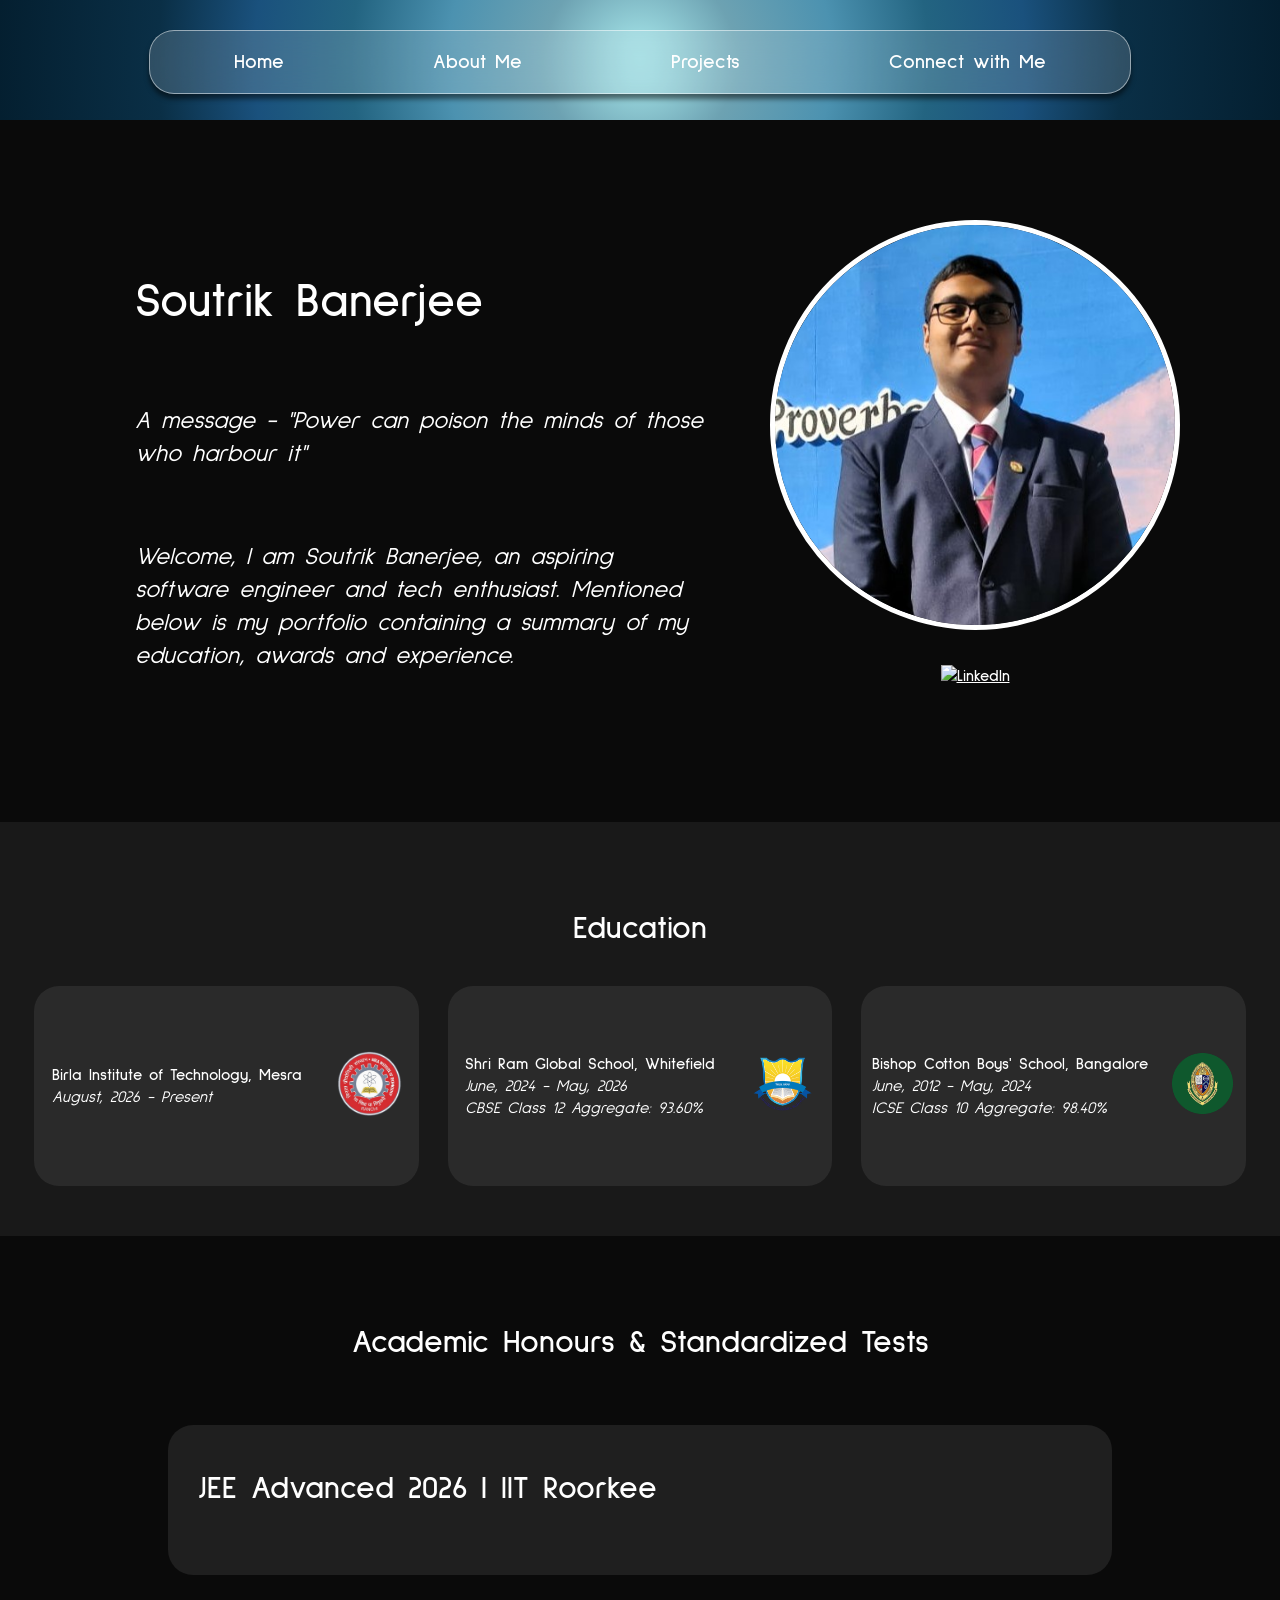
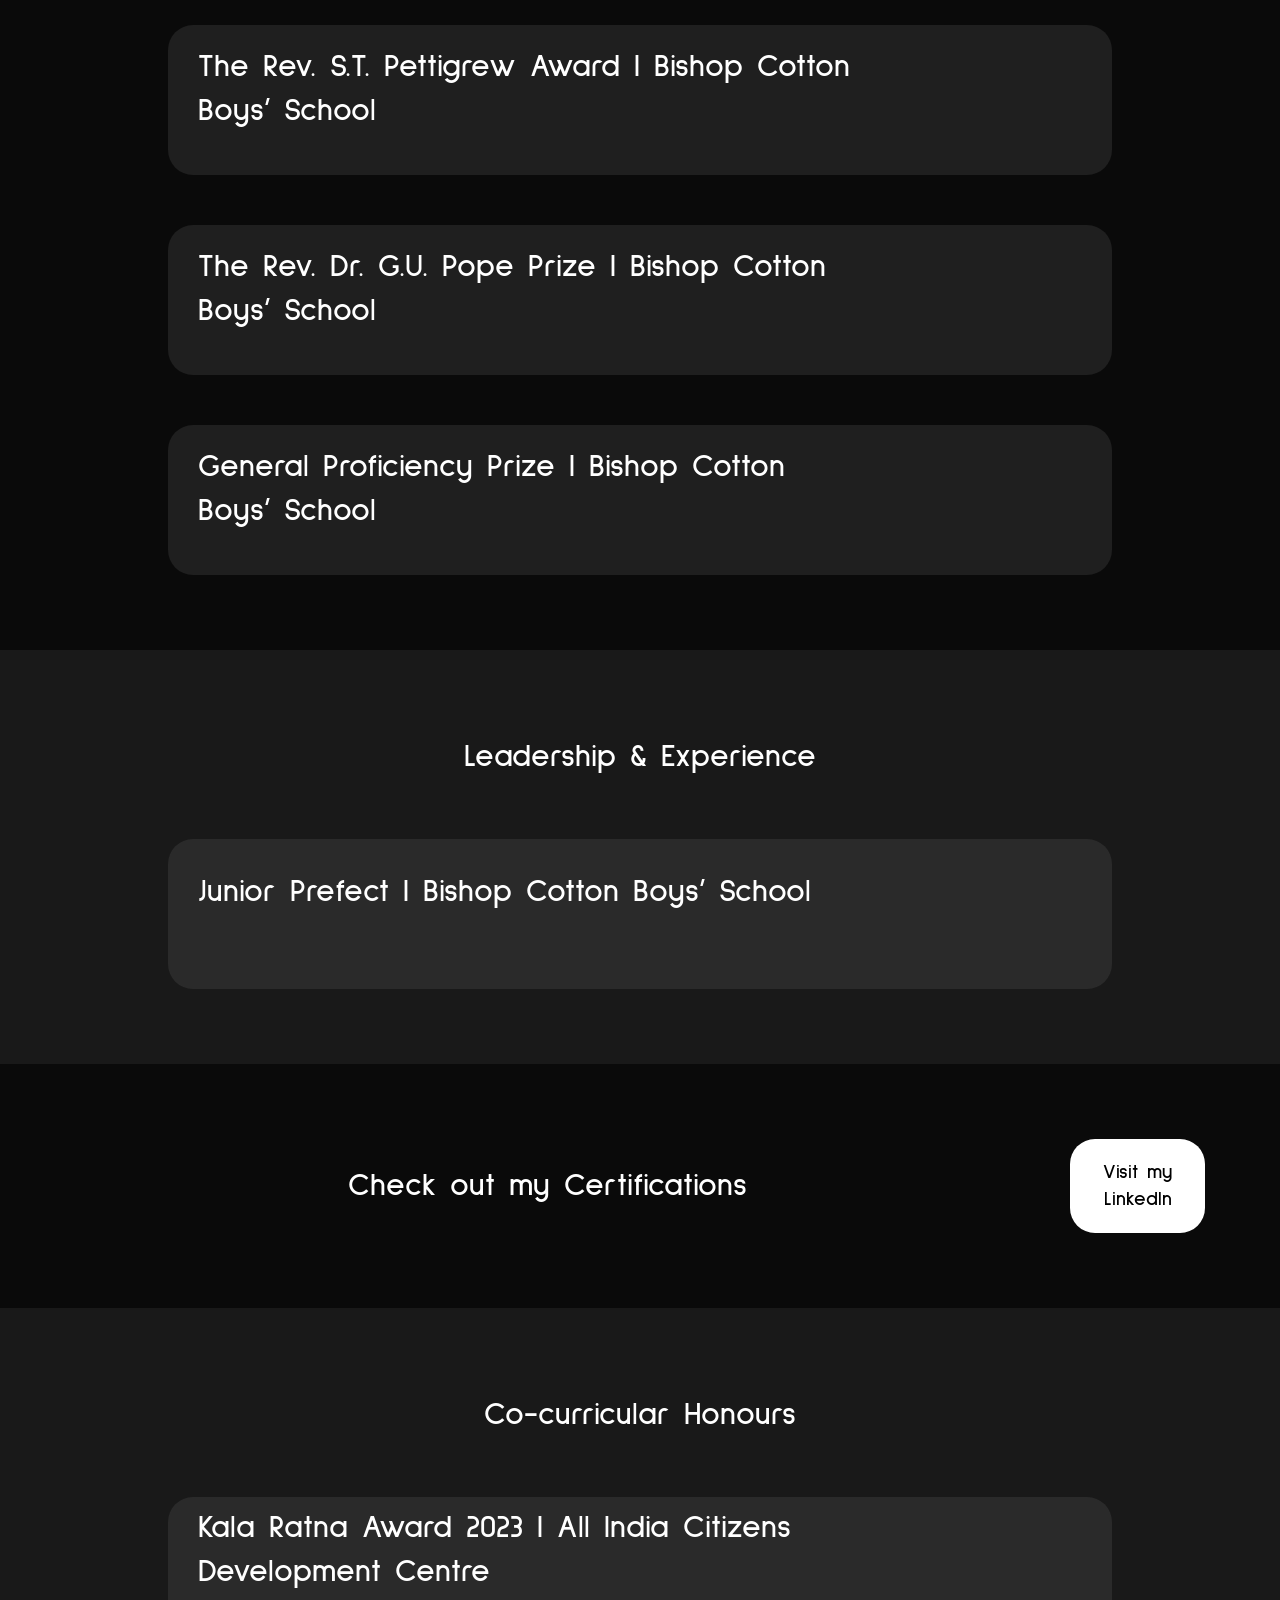
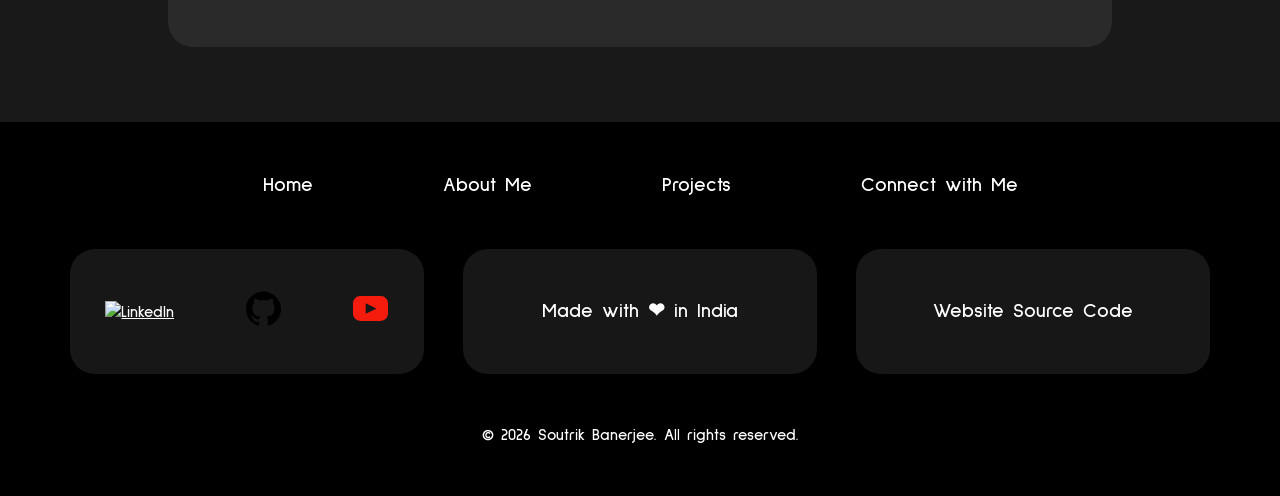
==== about.html @ 102161f5 "Optimized UX Flow" ====
<!DOCTYPE html>
<html lang="en">
<head>
    <meta charset="UTF-8">
    <meta name="viewport" content="width=device-width, initial-scale=1.0">
    <title>About Me</title>
    <link rel="icon" href="SVGs/favicon.svg" type="image/svg+xml">
    <link rel="preconnect" href="https://fonts.googleapis.com">
    <link rel="preconnect" href="https://fonts.gstatic.com" crossorigin>
    <link href="https://fonts.googleapis.com/css2?family=Sulphur+Point:wght@300;400;700&display=swap" rel="stylesheet">
    <link rel="stylesheet" href="CSS/navbarstyle.css">
    <link rel="stylesheet" href="CSS/style.css">
    <link rel="stylesheet" href="CSS/footerstyle.css">
</head>
<body>
    <div class="headercurve"></div>

    <header id="header"></header>

    <main>
        <div id="profilecontainer" class="section2" style="background-color: rgb(10, 10, 10);">
            <div id="profile" class="section">
                <h1 id="profilename" class="heading1">Soutrik Banerjee</h1>
                <p class="profpara">A message - "Power can poison the minds of those who harbour it"</p>
                <p class="profpara">Welcome, I am Soutrik Banerjee, an aspiring software engineer and tech enthusiast. Mentioned below is my portfolio containing a summary of my education, awards and experience.</p>
            </div>
            <div class="section">
                <img id="profilepic" src="Images/soutrikbanerjee.jpg" alt="Soutrik Banerjee">
                <a href="https://www.linkedin.com/in/soutrikbanerjee" target="_blank"><img id="linkedinprofile" src="SVGs/linkedin.svg" alt="LinkedIn"></a>
            </div>
        </div>
        <div class="section" style="background-color: rgb(25, 25, 25); padding: 50px 20px;">
            <h2 class="heading2">Education</h2>
            <div id="edumainbox" class="section2">
                <div class="edusubbox">
                    <div class="institutedetails">
                        <p style="font-weight: bolder;">Birla Institute of Technology, Mesra</p>
                        <p style="font-style: italic; font-weight: normal;">August, 2026 - Present</p>
                        <p style="font-style: italic; font-weight: normal;"></p>
                        <div class="tooltip"><strong>Degree: </strong>Bachelor of Technology in Electrical and Electronics Engineering</div>
                    </div>
                    <div><a href="https://bitmesra.ac.in/" target="_blank"><img class="institutelogo" src="Images/bitmesra.png" alt="Birla Institute of Technology, Mesra Logo"></a></div>
                </div>
                <div class="edusubbox">
                    <div class="institutedetails">
                        <p style="font-weight: bolder;">Shri Ram Global School, Whitefield</p>
                        <p style="font-style: italic; font-weight: normal;">June, 2024 - May, 2026</p>
                        <p style="font-style: italic; font-weight: normal;">CBSE Class 12 Aggregate: 93.60%</p>
                    </div>
                    <div><a href="https://srgsbangalore.com/" target="_blank"><img class="institutelogo" src="Images/srgs.png" alt="Birla Institute of Technology, Mesra Logo"></a></div>
                    <div class="tooltip"><strong>Subjects: </strong>English Core, Mathematics, Physics, Chemistry, Computer Science</div>
                </div>
                <div class="edusubbox">
                    <div class="institutedetails">
                        <p style="font-weight: bolder;">Bishop Cotton Boys' School, Bangalore</p>
                        <p style="font-style: italic; font-weight: normal;">June, 2012 - May, 2024</p>
                        <p style="font-style: italic; font-weight: normal;">ICSE Class 10 Aggregate: 98.40%</p>
                    </div>
                    <div><a href="https://bishopcottonboysschool.edu.in/" target="_blank"><img class="institutelogo" src="Images/bcbs.png" alt="Birla Institute of Technology, Mesra Logo"></a></div>
                    <div class="tooltip"><strong>Subjects: </strong>English, Social Science, Mathematics, Science, Computer Applications</div>
                </div>
            </div>
        </div>
        <div class="section" style="background-color: rgb(10, 10, 10);">
            <h2 class="heading2">Academic Honours & Standardized Tests</h2>
            <div class="awardbox">
                <div class="awardsubbox">
                    <p style="font-weight: bolder; font-size: 2rem">JEE Advanced 2026 | IIT Roorkee</p>
                    <p class="hiddentext" style="font-style: italic; font-weight: normal;">Qualified with All India CRL Rank - 21529</p>
                </div>
                <div class="awarddatebox">
                    <p class="hiddentext" style="font-style: italic; font-weight: normal;">June, 2026</p>
                </div>
            </div>
            <div class="awardbox">
                <div class="awardsubbox">
                    <p style="font-weight: bolder; font-size: 2rem">The Rev. S.T. Pettigrew Award | Bishop Cotton Boys’ School</p>
                    <p class="hiddentext" style="font-style: italic; font-weight: normal;">Awarded for Academic Excellence in ICSE Science (Above 95%)</p>
                </div>
                <div class="awarddatebox">
                    <p class="hiddentext" style="font-style: italic; font-weight: normal;">July, 2024</p>
                </div>
            </div>
            <div class="awardbox">
                <div class="awardsubbox">
                    <p style="font-weight: bolder; font-size: 2rem">The Rev. Dr. G.U. Pope Prize | Bishop Cotton Boys’ School</p>
                    <p class="hiddentext" style="font-style: italic; font-weight: normal;">Awarded for Centum (100/100) in Computer Applications - ICSE</p>
                </div>
                <div class="awarddatebox">
                    <p class="hiddentext" style="font-style: italic; font-weight: normal;">July, 2024</p>
                </div>
            </div>
            <div class="awardbox">
                <div class="awardsubbox">
                    <p style="font-weight: bolder; font-size: 2rem">General Proficiency Prize | Bishop Cotton Boys’ School</p>
                    <p class="hiddentext" style="font-style: italic; font-weight: normal;">Awarded for Securing Second Position in Class IX</p>
                </div>
                <div class="awarddatebox">
                    <p class="hiddentext" style="font-style: italic; font-weight: normal;">August, 2023</p>
                </div>
            </div>
            <!-- <div class="awardbox">
                <div class="awardsubbox">
                    <p style="font-weight: bolder; font-size: 2rem">Name</p>
                    <p class="hiddentext" style="font-style: italic; font-weight: normal;">Details</p>
                </div>
                <div class="awarddatebox">
                    <p class="hiddentext" style="font-style: italic; font-weight: normal;">Date</p>
                </div>
            </div> -->
        </div>
        <div class="section" style="background-color: rgb(25, 25, 25);">
            <h2 class="heading2">Leadership & Experience</h2>
            <div class="awardbox">
                <div class="awardsubbox">
                    <p style="font-weight: bolder; font-size: 2rem">Junior Prefect | Bishop Cotton Boys’ School</p>
                    <p class="hiddentext" style="font-style: italic; font-weight: normal;">Entrusted with student leadership duties, organized school assemblies, coordinated fests and managed student welfare activities across the campus.</p>
                </div>
                <div class="awarddatebox">
                    <p class="hiddentext" style="font-style: italic; font-weight: normal;">June, 2023 - May, 2024</p>
                </div>
            </div>
        </div>
        <div class="section2" style="background-color: rgb(10, 10, 10);">
            <h2 class="heading2">Check out my Certifications</h2>
            <a href="https://www.linkedin.com/in/soutrikbanerjee" target="_blank"><button class="btnstyl2">Visit my LinkedIn</button></a>
        </div>
        <div class="section" style="background-color: rgb(25, 25, 25);">
            <h2 class="heading2">Co-curricular Honours</h2>
            <div class="awardbox">
                <div class="awardsubbox">
                    <p style="font-weight: bolder; font-size: 2rem">Kala Ratna Award 2023 | All India Citizens Development Centre</p>
                    <p class="hiddentext" style="font-style: italic; font-weight: normal;">Awarded for best drawing in 'All India Drawing, Handwriting & Essay Writing Competition 2023-24'.</p>
                </div>
                <div class="awarddatebox">
                    <p class="hiddentext" style="font-style: italic; font-weight: normal;">October, 2023</p>
                </div>
            </div>
        </div>
    </main>

    <footer id="footer"></footer>

    <script src="JavaScript/navbar.js"></script>
    <script src="JavaScript/footer.js"></script>
</body>
</html>
---- CSS/navbarstyle.css ----
#navbar {
    display: flex;
    flex-direction: row;
    justify-content: space-around;
    align-items: center;
    position: fixed;
    top: 30px;
    padding: 10px;
    left: 50%;
    transform: translateX(-50%);
    width: 75%;
    border-radius: 25px;
    border-width: 1px;
    border-style: solid;
    border-color: rgba(255, 255, 255, 0.5);
    box-shadow: 0 5px 5px rgba(0, 0, 0, 0.5);
    background-color: rgba(255, 255, 255, 0.15);
    backdrop-filter: blur(30px);
    z-index: 1000;
}

.navlink {
    position: relative;
    display: inline-block;
    font-weight: bold;
    font-size: 1.25rem;
    padding: 7.5px;
    text-decoration: none;
    color: white;
    background-color: transparent;
    border: none;
    border-radius: 10px;

    transition: transform 0.2s ease, font-weight 0.2s ease, text-shadow 0.2s ease, background-color 0.3s ease;
}

.navlink:hover {
    transform: scale(1.2);
    font-weight: bolder;
    text-shadow: 0 0 1px rgba(255, 255, 255, 0.75), 0 0 2px rgba(255, 255, 255, 0.5), 0 0 3px rgba(255, 255, 255, 0.25);
}

@media (max-width: 768px) {
    #navbar {
        display: none;
    }
}
---- CSS/style.css ----
* {
    font-family: "Sulphur Point", sans-serif;
    font-weight: bold;
    color: rgb(255, 255, 255);
    background-color: transparent;
    margin: 0;
    padding: 0;
}

/* Cover Canvas */

.canvascontainer {
    position: relative;
    display: block;
    width: 100%;
    height: 700px;
    background: radial-gradient(circle at 50% 50%, #aaebee 0%, #6da2b2 15%, #4c92b0 30%, #236481 45%, #1a517d 60%, #0a2f46 75%, #041f30 100%);
    overflow: hidden;
}

@media (max-width: 768px) {
    .canvascontainer {
        display: none;
    }
}

#networkcanvas {
    position: absolute;
    width: 100%;
    height: 100%;
    display: block;
    background-color: transparent;
}

#typingbox {
    position: absolute;
    inset: 0;
    display: flex;
    flex-direction: row;
    justify-content: center;
    align-items: center;
}

#covertext {
    font-size: 6rem;
    font-weight: normal;
    color: rgb(0, 0, 0);

}

.cursor {
    font-size: 7rem;
    font-weight: 100;
    color: rgb(0, 0, 0);
    animation: blink 1s infinite;
}

@keyframes blink {
    0% {opacity: 0;}
    50% {opacity: 1;}
    100% {opacity: 0;}
}

/* Header Design for other Pages */

.headercurve {
    position: relative;
    top: 0;
    left: 0;
    width: 100%;
    height: 7.5rem;
    background: radial-gradient(circle at 50% 50%, #aaebee 0%, #6da2b2 15%, #4c92b0 30%, #236481 45%, #1a517d 60%, #0a2f46 75%, #041f30 100%);
    overflow: hidden;
}

/* Button Styles */

/* Style 1 */

.btnstyl1 {
    display: inline-block;
    padding: 20px;
    margin: 25px;
    font-size: 1.5rem;
    font-weight: bold;
    color: white;
    background-color: black;
    border: none;
    border-radius: 25px;
    box-shadow: none;

    transition: transform 0.3s ease, color 0.3s ease, background-color 0.3s ease, box-shadow 0.3s ease, font-weight 0.3s ease, font-size 0.3s ease;
}

@media (max-width: 768px) {
    .btnstyl1 {
        padding: 10px;
    }
}

.btnstyl1:hover {
    transform: scale(1.2);
    font-size: scale(1.2);
    font-weight: bolder;
    color: black;
    background-color: white;
    box-shadow: 0 0 1px 3px rgba(0, 0, 0, 0.1);
}

/* Style 2 */

.btnstyl2 {
    display: inline-block;
    padding: 20px;
    margin: 25px;
    font-size: 1.25rem;
    font-weight: bold;
    color: black;
    background-color: white;
    border: none;
    border-radius: 25px;
    box-shadow: none;

    transition: transform 0.3s ease, color 0.3s ease, background-color 0.3s ease, box-shadow 0.3s ease, font-weight 0.3s ease, font-size 0.3s ease;
}

@media (max-width: 768px) {
    .btnstyl2 {
        padding: 10px;
    }
}

.btnstyl2:hover {
    transform: scale(1.2);
    font-size: scale(1.2);
    font-weight: bolder;
    color: white;
    background-color: black;
    box-shadow: 0 0 1px 3px rgba(255, 255, 255, 0.1);
}

/* Text Elements */

.heading1 {
    margin: 25px;
    padding: 10px;
    width: 100%;
    height: auto;
    font-size: 3rem;
    font-weight: bolder;
    text-align: center;
    background-color: transparent;
}

.heading2 {
    margin: 25px;
    padding: 10px;
    width: 100%;
    height: auto;
    font-size: 2rem;
    font-weight: bolder;
    text-align: center;
    background-color: transparent;
}

.para {
    margin: 25px;
    padding: 10px;
    width: 100%;
    height: auto;
    font-size: 1.5rem;
    font-weight: normal;
    text-align: center;
    background-color: transparent;
}

/* Semantic Elements */

.section {
    position: relative;
    padding: 50px;
    display: flex;
    flex-direction: column;
    justify-content: space-around;
    align-items: center;
    z-index: 100;
    background-color: transparent;
}

@media (max-width: 768px) {
    .section {
        padding: 10px;
    }
}

.section2 {
    position: relative;
    padding: 50px;
    display: flex;
    flex-direction: row;
    justify-content: space-around;
    align-items: center;
    z-index: 100;
    background-color: transparent;
}

@media (max-width: 768px) {
    .section2 {
        padding: 10px;
        flex-direction: column;
    }
}

/* Home Page */

#quickacctxt {
    width: 50%;
    text-align: end;
}

#quickaccbtn {
    width: 50%;
    text-align: start;
}

@media (max-width: 768px) {
    #quickacctxt {
        width: 100%;
        text-align: center;
    }

    #quickaccbtn {
        width: 100%;
        text-align: center;
    }
}

/* About Me Page */

#profile {
    justify-content: top;
    align-items: start;
}

#profilename {
    text-align: start;
}

.profpara {
    margin: 25px;
    padding: 10px;
    width: 100%;
    height: auto;
    font-size: 1.5rem;
    font-weight: normal;
    font-style: italic;
    text-align: start;
    background-color: transparent;
}

#profilepic {
    height: 400px;
    width: 400px;
    border-radius: 50%;
    border: 5px solid rgb(255, 255, 255);
}

#linkedinprofile {
    margin: 25px;
    padding: 10px;
    height: 32px;
    width: 32px;
}

@media (max-width: 768px) {
    #profilecontainer {
        flex-direction: column-reverse;
        justify-content: center;
        align-items: center;
    }
    #profilepic {
        margin: 25px;
        width: 75%;
        height: 75%;
    }
    #profilename {
        width: fit-content;
        text-align: center;
    }
    .profpara {
        width: fit-content;
        text-align: center;
    }
}

#edumainbox {
    padding: 0px;
    width: 100%;
}

.edusubbox {
    display: flex;
    flex-direction: row;
    justify-content: space-around;
    align-items: center;
    width: 31%;
    height: 200px;
    border-radius: 25px;
    background-color: rgba(104, 104, 104, 0.225);

    transition: transform 0.3s ease, background-color 0.3s ease;
}

.tooltip {
    display: inline-block;
    position: absolute;
    bottom: 110%;
    left: 50%;
    transform: translateX(-50%) translateY(10px);
    width: 85%;
    background-color: #111111;
    color: #ffffff;
    font-size: 0.8rem;
    padding: 10px 14px;
    border-radius: 10px;
    border: 1px solid rgba(255, 255, 255, 0.15);
    box-shadow: 0 8px 20px rgba(0, 0, 0, 0.5);
    box-sizing: border-box;

    opacity: 0;
    visibility: hidden;
    transition: opacity 0.3s ease, transform 0.3s ease, visibility 0.3s;
    pointer-events: none;
    z-index: 100;
}

.edusubbox:hover .tooltip {
    opacity: 1;
    visibility: visible;
    transform: translateX(-50%) translateY(0);
}

.edusubbox:hover {
    transform: scale(1.05);
    background-color: rgba(59, 131, 202, 0.5);
}

.institutelogo {
    height: 65px;
    width: 65px;

    transition: transform 0.3s ease;
}

.institutelogo:hover {
    transform: scale(1.2);
}

@media (max-width: 768px) {
    #edumainbox {
        gap: 25px;
        margin-bottom: 25px;
    }
    .edusubbox {
        width: 90%;
        flex-direction: column;
        justify-content: center;
        align-items: center;
        gap: 30px;
    }
    .institutelogo {
        height: 60px;
        width: 60px;
    }
}

.awardbox {
    display: flex;
    flex-direction: row;
    justify-content: center;
    align-items: center;
    width: 80%;
    height: 150px;
    margin: 25px;
    background-color: rgba(104, 104, 104, 0.225);
    border-radius: 25px;

    transition: transform 0.3s ease, background-color 0.3s ease;
}

.awardbox:hover {
    transform: scale(1.1);
    background-color: rgba(59, 131, 202, 0.5);
}

.hiddentext {
    opacity: 0;
    visibility: invisible;

    transition: opacity 0.3s ease, visibility 0.3s ease;
}

.awardbox:hover .hiddentext {
    opacity: 1;
    visibility: visible;
}

.awardsubbox {
    width: 80%;
    padding: 5px;
    margin: 25px;
    flex-direction: column;
    text-align: start;
}

.awarddatebox {
    width: 20%;
    padding: 5px;
    margin:  25px;
    text-align: center;
}

/* Projects Page */

.projbox {
    display: flex;
    flex-direction: row;
    justify-content: center;
    align-items: center;
    width: 80%;
    height: 150px;
    margin: 25px;
    background-color: rgba(104, 104, 104, 0.225);
    border-radius: 25px;

    transition: transform 0.3s ease, background-color 0.3s ease;
}


.projbox:hover {
    transform: scale(1.1);
    background-color: rgba(59, 131, 202, 0.5);
}

.projtxt {
    opacity: 0;
    visibility: hidden;

    transition: opacity 0.3s ease, visibility 0.3s ease;
}

.projbox:hover .projtxt {
    opacity: 1;
    visibility: visible;
}

.projdet {
    height: 30px;
    width: 30px;
    filter: invert(100%);

    transition: transform 0.3s ease;
}

.projdet:hover {
    transform: scale(1.2);
}

.projsubbox {
    width: 80%;
    padding: 5px;
    margin: 25px;
    flex-direction: column;
    text-align: start;
}

.projsourcebox {
    width: 10%;
    padding: 5px;
    margin:  15px;
    justify-content: center;
}

.projlinkbox {
    width: 10%;
    padding: 5px;
    margin:  15px;
    justify-content: center;
}

/* Contact Form Style */

#contactform {
    display: flex;
    flex-direction: column;
    justify-content: space-around;
    align-items: center;
    background-color: rgba(104, 104, 104, 0.225);
    border-radius: 25px;

    transition: transform 0.3s ease, background-color 0.3s ease;
}

#contactform:has(#sendbtn:hover) {
    transform: scale(1.1);
    background-color: rgba(59, 131, 202, 0.5);
}

.forminput {
    display: flex;
    padding: 5px;
    margin-top: 5px;
    margin-bottom: 25px;
    width: 75%;
    height: 30px;
    background-color: rgb(0, 0, 0);
    border: rgb(255, 255, 255);
    border-radius: 25px;
    text-align: center;
}

.txtarea {
    display: flex;
    padding: 5px;
    margin-top: 5px;
    margin-bottom: 25px;
    width: 75%;
    height: 100px;
    background-color: rgb(0, 0, 0);
    border: rgb(255, 255, 255);
    border-radius: 25px;
    text-align: center;
}

#sendbtn {
    display: flex;
    flex-direction: row;
    justify-content: space-around;
    align-items: baseline;
    gap: 15px;
    margin-bottom: 50px;
}

#sendbtn img {
    filter: none;

    transition: filter 0.3s ease;
}

#sendbtn:hover img {
    filter: invert(100%);
}

/* Social Media Icons Style */

#socialconn {
    padding: 25px;
}

#sociallinks {
    margin: 25px;
    padding: 25px;
    width: 50%;
    display: flex;
    flex-direction: row;
    justify-content: space-around;
    align-items: center;
}

#sociallinks a {
    background-color: transparent;
}

.socialicons {
    width: 35px;
    height: 35px;

    transition: transform 0.3s ease;
}

.socialicons:hover {
    transform: scale(1.5);
}

@media (max-width: 768px) {
    #socialconn {
        padding: 10px;
    }
    #sociallinks {
        padding: 10px;
        width: 75%;
    }
    .socialicons {
        width: 35px;
        height: 35px;
    }
}
---- CSS/footerstyle.css ----
#footer {
    padding: 50px;
    display: flex;
    flex-direction: column;
    justify-content: space-around;
    align-items: center;
    height: max-content;
    background-color: rgba(0, 0, 0);
}

#footernav {
    display: flex;
    flex-direction: row;
    justify-content: space-around;
    align-items: center;
    width: 75%;
    list-style: none;
}

.footnavlink {
    display: inline-block;
    text-decoration: none;
    font-size: 1.25rem;
    font-weight: bold;
    text-shadow: none;
    text-align: center;

    transition: transform 0.2s ease, font-weight 0.2s ease, text-shadow 0.2s ease;
}

.footnavlink:hover {
    transform: scale(1.2);
    font-weight: bolder;
    text-shadow: 0 0 1px rgba(255, 255, 255, 0.75), 0 0 2px rgba(255, 255, 255, 0.5), 0 0 3px rgba(255, 255, 255, 0.25);
}

#footmainbox {
    padding: 50px;
    display: flex;
    flex-direction: row;
    justify-content: space-around;
    align-items: center;
    width: 100%;
    background-color: transparent;
    border: none;
}

.footsubbox {
    display: flex;
    flex-direction: column;
    justify-content: space-around;
    align-items: center;
    width: 30%;
    height: 125px;
    background-color: rgba(104, 104, 104, 0.225);
    border-radius: 25px;

    transition: transform 0.3s ease;
}

.footsubbox:hover {
    transform: scale(1.1);
}

#footbox1 {
    flex-direction: row;
}

@media (max-width: 768px) {
    #footer {
        gap: 10px;
    }
    #footernav {
        flex-direction: column;
        justify-content: center;
        width: 100%;
        gap: 10px;
    }
    #footmainbox {
        padding: 10px;
        flex-direction: column;
        justify-content: center;
        gap: 10px;
    }
    .footsubbox {
        padding: 10px;
        width: 100%;
        height: 50px;
        transition: none;
    }
    .footsubbox:hover {
        transform: none;
    }
    #copyright {
        text-align: center;
    }
}
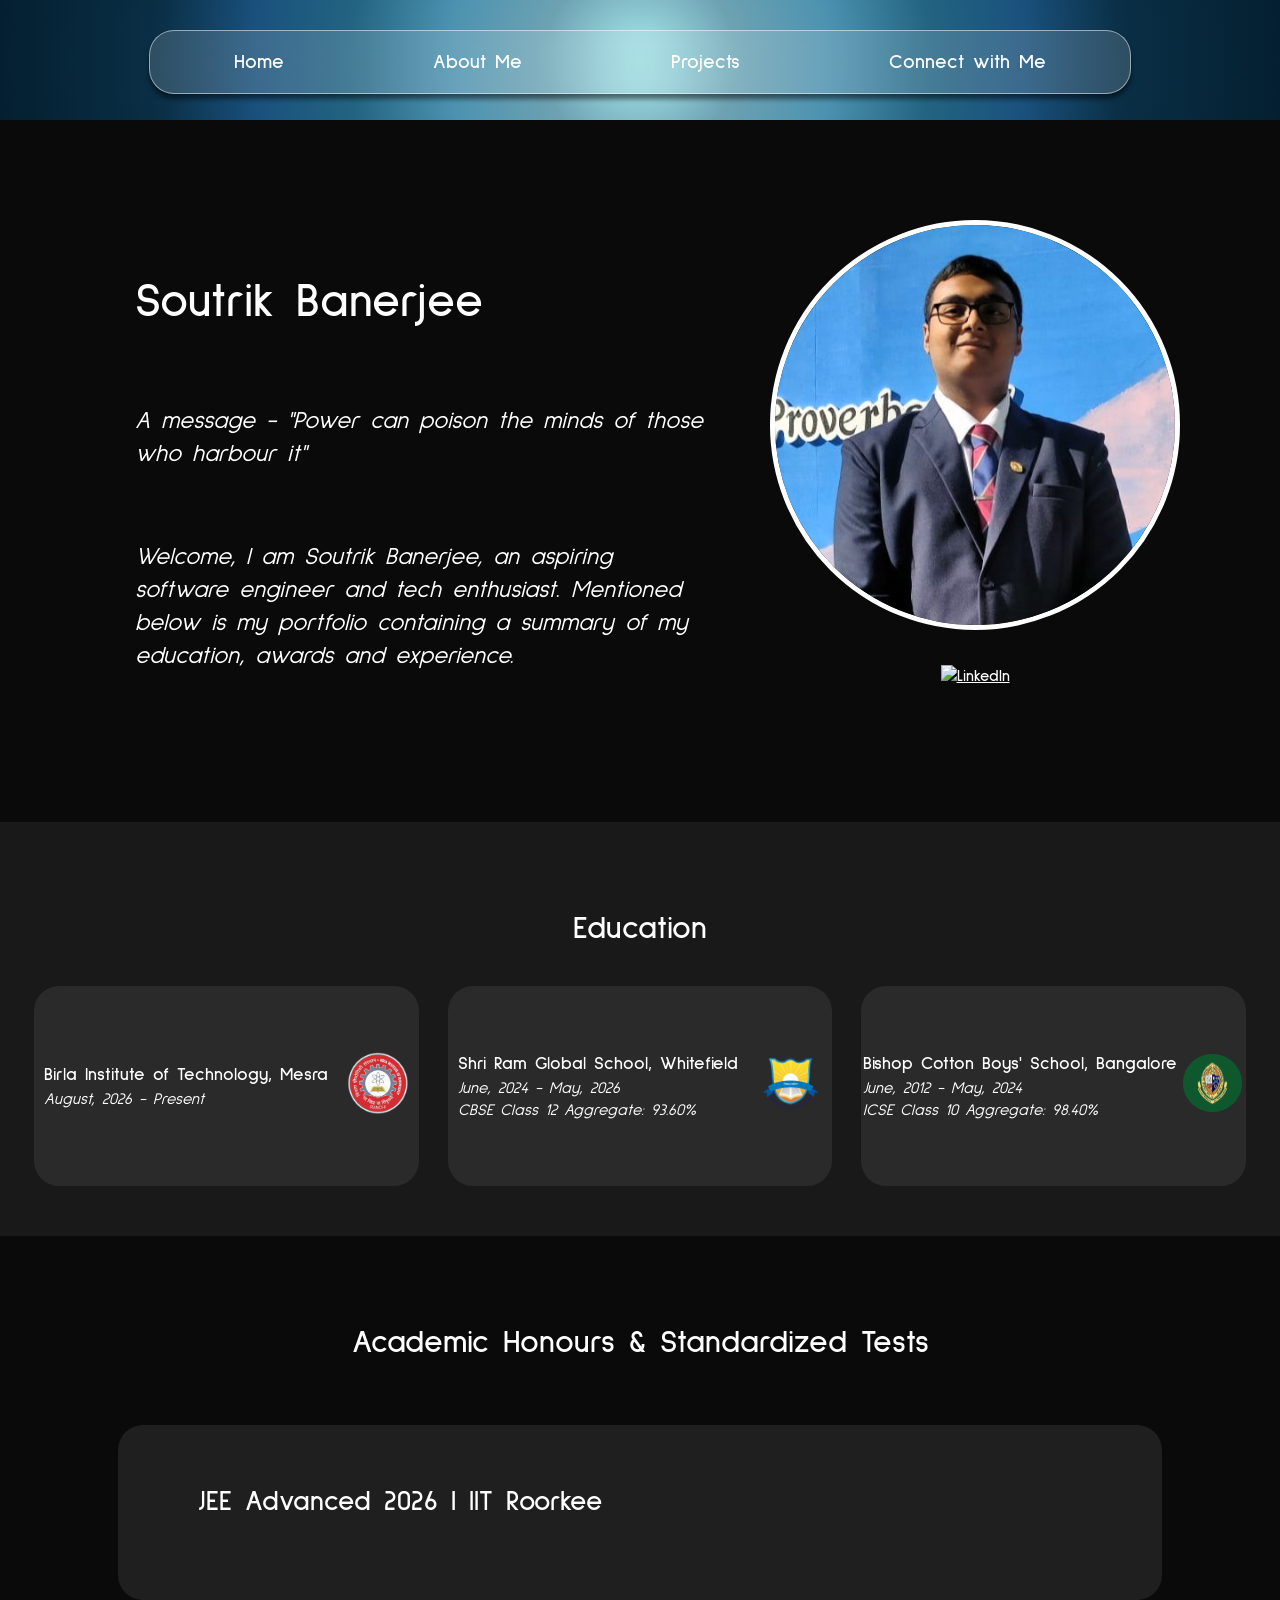
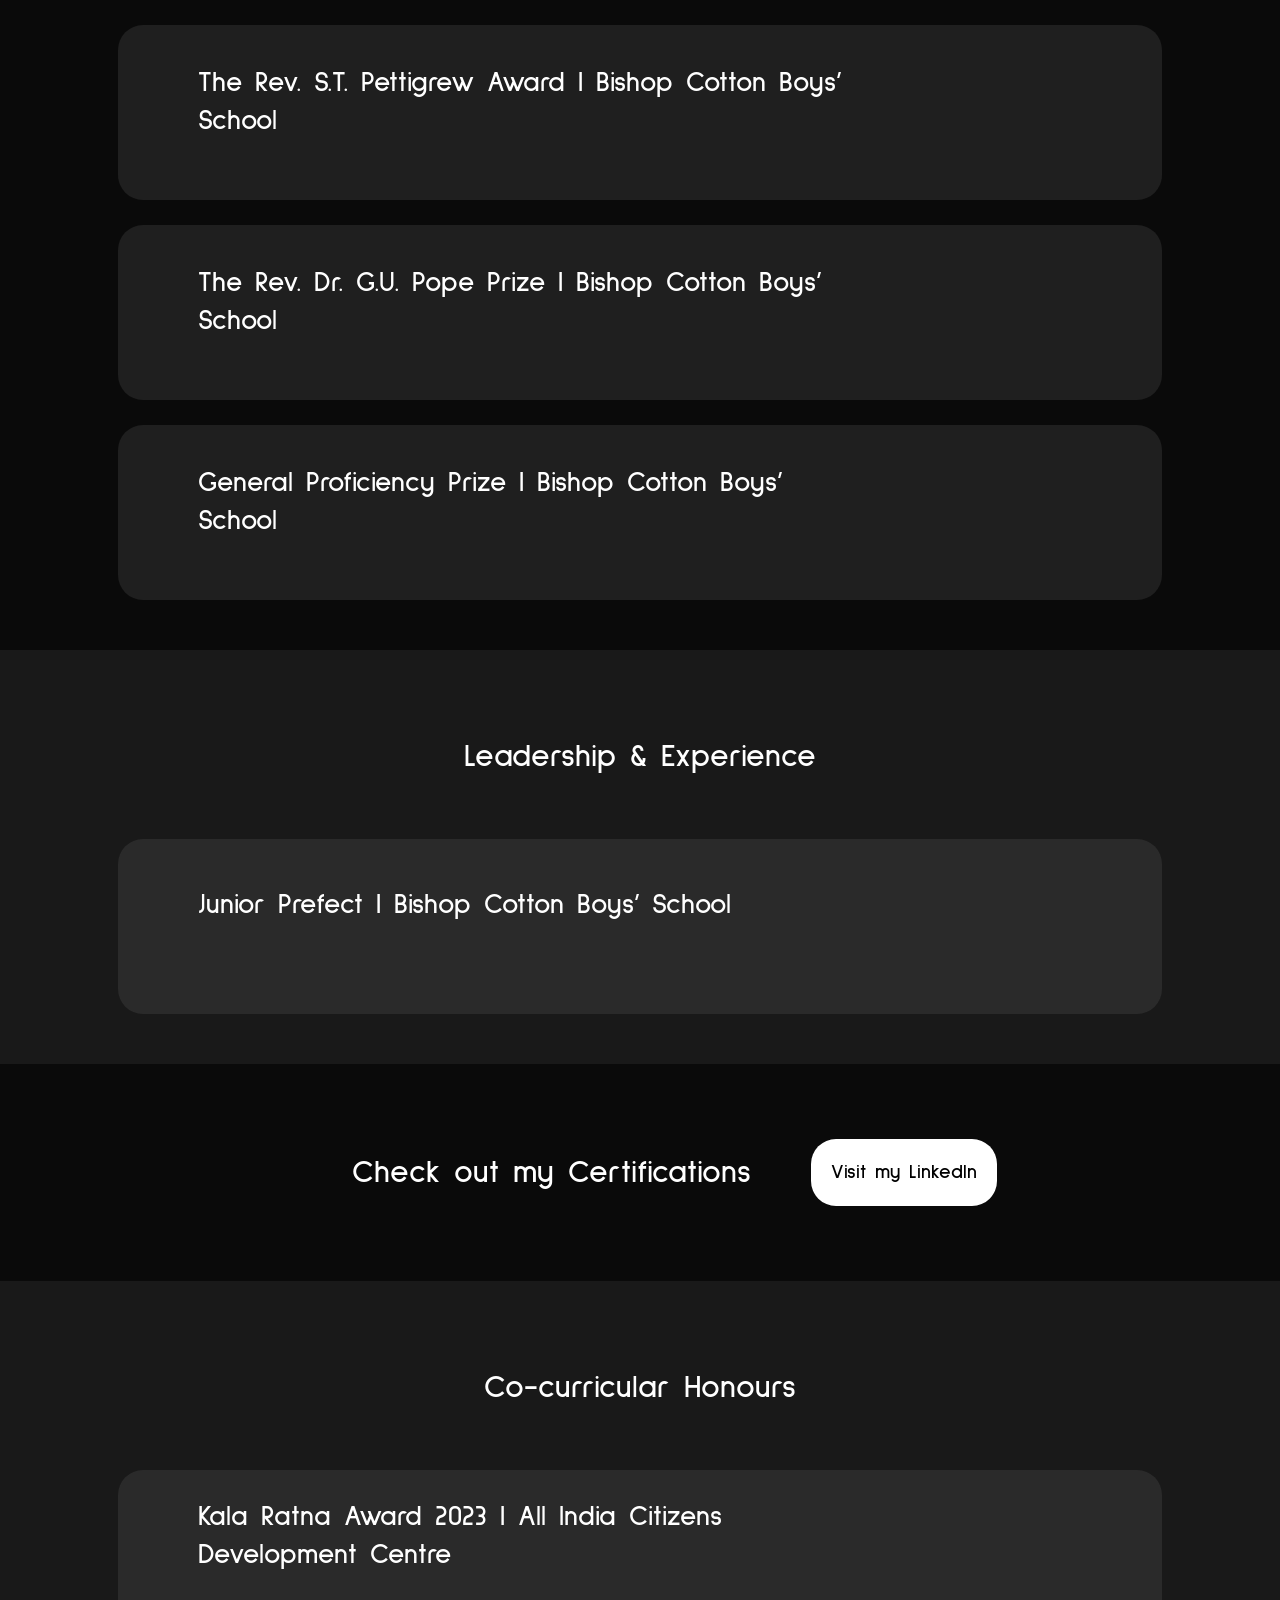
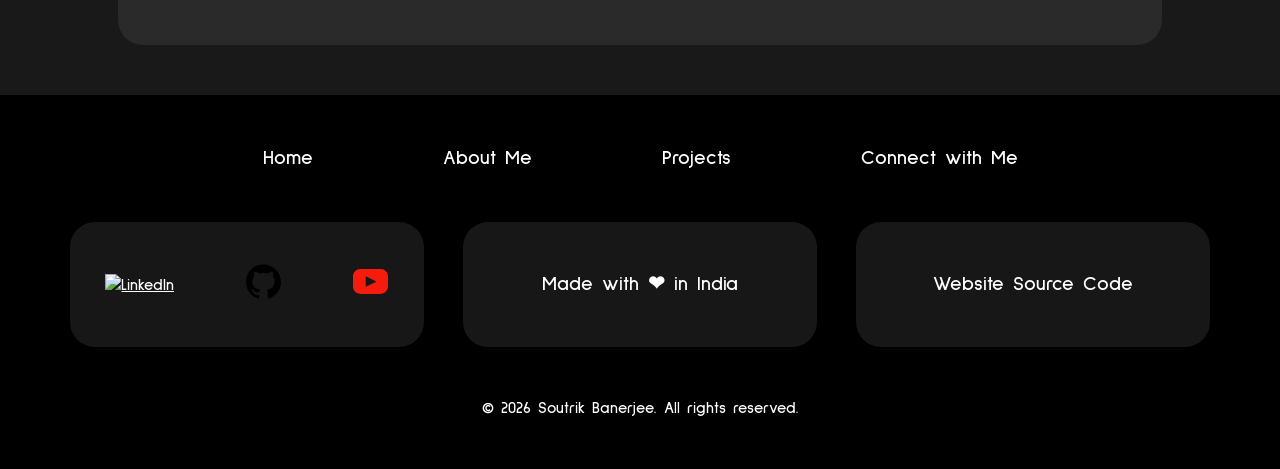
==== commit 340432d7: "Optimized UX Flow" ====
--- a/about.html
+++ b/about.html
@@ -34,7 +34,7 @@
             <div id="edumainbox" class="section2">
                 <div class="edusubbox">
                     <div class="institutedetails">
-                        <p style="font-weight: bolder;">Birla Institute of Technology, Mesra</p>
+                        <p style="font-weight: bolder; font-size: large;">Birla Institute of Technology, Mesra</p>
                         <p style="font-style: italic; font-weight: normal;">August, 2026 - Present</p>
                         <p style="font-style: italic; font-weight: normal;"></p>
                         <div class="tooltip"><strong>Degree: </strong>Bachelor of Technology in Electrical and Electronics Engineering</div>
@@ -43,7 +43,7 @@
                 </div>
                 <div class="edusubbox">
                     <div class="institutedetails">
-                        <p style="font-weight: bolder;">Shri Ram Global School, Whitefield</p>
+                        <p style="font-weight: bolder; font-size: large;">Shri Ram Global School, Whitefield</p>
                         <p style="font-style: italic; font-weight: normal;">June, 2024 - May, 2026</p>
                         <p style="font-style: italic; font-weight: normal;">CBSE Class 12 Aggregate: 93.60%</p>
                     </div>
@@ -52,7 +52,7 @@
                 </div>
                 <div class="edusubbox">
                     <div class="institutedetails">
-                        <p style="font-weight: bolder;">Bishop Cotton Boys' School, Bangalore</p>
+                        <p style="font-weight: bolder; font-size: large;">Bishop Cotton Boys' School, Bangalore</p>
                         <p style="font-style: italic; font-weight: normal;">June, 2012 - May, 2024</p>
                         <p style="font-style: italic; font-weight: normal;">ICSE Class 10 Aggregate: 98.40%</p>
                     </div>
@@ -61,79 +61,79 @@
                 </div>
             </div>
         </div>
-        <div class="section" style="background-color: rgb(10, 10, 10);">
+        <div id="awardcontainer" class="section" style="background-color: rgb(10, 10, 10);">
             <h2 class="heading2">Academic Honours & Standardized Tests</h2>
             <div class="awardbox">
                 <div class="awardsubbox">
-                    <p style="font-weight: bolder; font-size: 2rem">JEE Advanced 2026 | IIT Roorkee</p>
-                    <p class="hiddentext" style="font-style: italic; font-weight: normal;">Qualified with All India CRL Rank - 21529</p>
+                    <p class="awardname">JEE Advanced 2026 | IIT Roorkee</p>
+                    <p class="hiddentext">Qualified with All India CRL Rank - 21529</p>
                 </div>
                 <div class="awarddatebox">
-                    <p class="hiddentext" style="font-style: italic; font-weight: normal;">June, 2026</p>
+                    <p class="hiddentext">June, 2026</p>
                 </div>
             </div>
             <div class="awardbox">
                 <div class="awardsubbox">
-                    <p style="font-weight: bolder; font-size: 2rem">The Rev. S.T. Pettigrew Award | Bishop Cotton Boys’ School</p>
-                    <p class="hiddentext" style="font-style: italic; font-weight: normal;">Awarded for Academic Excellence in ICSE Science (Above 95%)</p>
+                    <p class="awardname">The Rev. S.T. Pettigrew Award | Bishop Cotton Boys’ School</p>
+                    <p class="hiddentext">Awarded for Academic Excellence in ICSE Science (Above 95%)</p>
                 </div>
                 <div class="awarddatebox">
-                    <p class="hiddentext" style="font-style: italic; font-weight: normal;">July, 2024</p>
+                    <p class="hiddentext">July, 2024</p>
                 </div>
             </div>
             <div class="awardbox">
                 <div class="awardsubbox">
-                    <p style="font-weight: bolder; font-size: 2rem">The Rev. Dr. G.U. Pope Prize | Bishop Cotton Boys’ School</p>
-                    <p class="hiddentext" style="font-style: italic; font-weight: normal;">Awarded for Centum (100/100) in Computer Applications - ICSE</p>
+                    <p class="awardname">The Rev. Dr. G.U. Pope Prize | Bishop Cotton Boys’ School</p>
+                    <p class="hiddentext">Awarded for Centum (100/100) in Computer Applications - ICSE</p>
                 </div>
                 <div class="awarddatebox">
-                    <p class="hiddentext" style="font-style: italic; font-weight: normal;">July, 2024</p>
+                    <p class="hiddentext">July, 2024</p>
                 </div>
             </div>
             <div class="awardbox">
                 <div class="awardsubbox">
-                    <p style="font-weight: bolder; font-size: 2rem">General Proficiency Prize | Bishop Cotton Boys’ School</p>
-                    <p class="hiddentext" style="font-style: italic; font-weight: normal;">Awarded for Securing Second Position in Class IX</p>
+                    <p class="awardname">General Proficiency Prize | Bishop Cotton Boys’ School</p>
+                    <p class="hiddentext">Awarded for Securing Second Position in Class IX</p>
                 </div>
                 <div class="awarddatebox">
-                    <p class="hiddentext" style="font-style: italic; font-weight: normal;">August, 2023</p>
+                    <p class="hiddentext">August, 2023</p>
                 </div>
             </div>
             <!-- <div class="awardbox">
                 <div class="awardsubbox">
-                    <p style="font-weight: bolder; font-size: 2rem">Name</p>
-                    <p class="hiddentext" style="font-style: italic; font-weight: normal;">Details</p>
+                    <p class="awardname">Name</p>
+                    <p class="hiddentext">Details</p>
                 </div>
                 <div class="awarddatebox">
-                    <p class="hiddentext" style="font-style: italic; font-weight: normal;">Date</p>
+                    <p class="hiddentext">Date</p>
                 </div>
             </div> -->
         </div>
-        <div class="section" style="background-color: rgb(25, 25, 25);">
+        <div id="experiencecontainer" class="section" style="background-color: rgb(25, 25, 25);">
             <h2 class="heading2">Leadership & Experience</h2>
             <div class="awardbox">
                 <div class="awardsubbox">
-                    <p style="font-weight: bolder; font-size: 2rem">Junior Prefect | Bishop Cotton Boys’ School</p>
-                    <p class="hiddentext" style="font-style: italic; font-weight: normal;">Entrusted with student leadership duties, organized school assemblies, coordinated fests and managed student welfare activities across the campus.</p>
+                    <p class="awardname">Junior Prefect | Bishop Cotton Boys’ School</p>
+                    <p class="hiddentext">Entrusted with student leadership duties, organized school assemblies, coordinated fests and managed student welfare activities across the campus.</p>
                 </div>
                 <div class="awarddatebox">
-                    <p class="hiddentext" style="font-style: italic; font-weight: normal;">June, 2023 - May, 2024</p>
+                    <p class="hiddentext">June, 2023 - May, 2024</p>
                 </div>
             </div>
         </div>
-        <div class="section2" style="background-color: rgb(10, 10, 10);">
-            <h2 class="heading2">Check out my Certifications</h2>
-            <a href="https://www.linkedin.com/in/soutrikbanerjee" target="_blank"><button class="btnstyl2">Visit my LinkedIn</button></a>
+        <div id="certificationscontainer" class="section2" style="background-color: rgb(10, 10, 10);">
+            <h2 id="certifications" class="heading2">Check out my Certifications</h2>
+            <a id="certificationsbtn" href="https://www.linkedin.com/in/soutrikbanerjee" target="_blank"><button class="btnstyl2">Visit my LinkedIn</button></a>
         </div>
-        <div class="section" style="background-color: rgb(25, 25, 25);">
+        <div id="cocurricularcontainer" class="section" style="background-color: rgb(25, 25, 25);">
             <h2 class="heading2">Co-curricular Honours</h2>
             <div class="awardbox">
                 <div class="awardsubbox">
-                    <p style="font-weight: bolder; font-size: 2rem">Kala Ratna Award 2023 | All India Citizens Development Centre</p>
-                    <p class="hiddentext" style="font-style: italic; font-weight: normal;">Awarded for best drawing in 'All India Drawing, Handwriting & Essay Writing Competition 2023-24'.</p>
+                    <p class="awardname">Kala Ratna Award 2023 | All India Citizens Development Centre</p>
+                    <p class="hiddentext">Awarded for best drawing in 'All India Drawing, Handwriting & Essay Writing Competition 2023-24'.</p>
                 </div>
                 <div class="awarddatebox">
-                    <p class="hiddentext" style="font-style: italic; font-weight: normal;">October, 2023</p>
+                    <p class="hiddentext">October, 2023</p>
                 </div>
             </div>
         </div>
--- a/CSS/style.css
+++ b/CSS/style.css
@@ -346,8 +346,8 @@
 }
 
 .institutelogo {
-    height: 65px;
-    width: 65px;
+    height: 62.5px;
+    width: 62.5px;
 
     transition: transform 0.3s ease;
 }
@@ -368,20 +368,26 @@
         align-items: center;
         gap: 30px;
     }
-    .institutelogo {
-        height: 60px;
-        width: 60px;
-    }
+    .institutedetails {
+        text-align: center;
+    }
+}
+
+#awardcontainer {
+    justify-content: center;
+    gap: 25px;
 }
 
 .awardbox {
-    display: flex;
-    flex-direction: row;
-    justify-content: center;
+    position: relative;
+    padding: 50px;
+    display: flex;
+    flex-direction: row;
+    justify-content: space-around;
     align-items: center;
     width: 80%;
-    height: 150px;
-    margin: 25px;
+    height: 75px;
+    z-index: 100;
     background-color: rgba(104, 104, 104, 0.225);
     border-radius: 25px;
 
@@ -389,20 +395,8 @@
 }
 
 .awardbox:hover {
-    transform: scale(1.1);
+    transform: scale(1.05);
     background-color: rgba(59, 131, 202, 0.5);
-}
-
-.hiddentext {
-    opacity: 0;
-    visibility: invisible;
-
-    transition: opacity 0.3s ease, visibility 0.3s ease;
-}
-
-.awardbox:hover .hiddentext {
-    opacity: 1;
-    visibility: visible;
 }
 
 .awardsubbox {
@@ -411,6 +405,11 @@
     margin: 25px;
     flex-direction: column;
     text-align: start;
+}
+
+.awardname {
+    font-size: 1.75rem;
+    font-weight: bold;
 }
 
 .awarddatebox {
@@ -420,6 +419,89 @@
     text-align: center;
 }
 
+.hiddentext {
+    width: 100%;
+    font-style: italic;
+    font-weight: normal;
+    opacity: 0;
+    visibility: invisible;
+
+    transition: opacity 0.3s ease, visibility 0.3s ease;
+}
+
+.awardbox:hover .hiddentext {
+    opacity: 1;
+    visibility: visible;
+}
+
+@media (max-width: 768px) {
+    #awardcontainer {
+        padding: 50px 25px;
+        gap: 30px;
+    }
+    .awardbox {
+        flex-direction: column;
+        padding: 10px;
+        width: 90%;
+        height: auto;
+    }
+    .awardsubbox {
+        width: 100%;
+        text-align: center;
+    }
+    .awardname {
+        font-size: 1.5rem;
+    }
+    .awarddatebox {
+        width: 100%;
+    }
+}
+
+#experiencecontainer {
+    justify-content: center;
+    gap: 25px;
+}
+
+@media (max-width: 768px) {
+    #experiencecontainer {
+        padding: 50px 25px;
+        gap: 30px;
+    }
+}
+
+#certifications {
+    width: 60%;
+    text-align: end;
+}
+
+#certificationsbtn {
+    width: 40%;
+    text-align: start;
+}
+
+@media (max-width: 768px) {
+    #certifications {
+        width: 100%;
+        text-align: center;
+    }
+    #certificationsbtn {
+        width: 100%;
+        text-align: center;
+    }
+}
+
+#cocurricularcontainer {
+    justify-content: center;
+    gap: 25px;
+}
+
+@media (max-width: 768px) {
+    #cocurricularcontainer {
+        padding: 50px 25px;
+        gap: 30px;
+    }
+}
+
 /* Projects Page */
 
 .projbox {
@@ -436,10 +518,14 @@
     transition: transform 0.3s ease, background-color 0.3s ease;
 }
 
-
 .projbox:hover {
     transform: scale(1.1);
     background-color: rgba(59, 131, 202, 0.5);
+}
+
+.projname {
+    font-size: 1.75rem;
+    font-weight: bold;
 }
 
 .projtxt {
@@ -478,6 +564,8 @@
     width: 10%;
     padding: 5px;
     margin:  15px;
+    display: flex;
+    flex-direction: row;
     justify-content: center;
 }
 
@@ -485,7 +573,28 @@
     width: 10%;
     padding: 5px;
     margin:  15px;
+    display: flex;
+    flex-direction: row;
     justify-content: center;
+}
+
+@media (max-width: 768px) {
+    .projbox {
+        flex-direction: column;
+        height: max-content;
+    }
+    .projsubbox {
+        text-align: center;
+    }
+    .projname {
+        font-size: 1.5rem;
+    }
+    .projsourcebox {
+        width: 100%;
+    }
+    .projlinkbox {
+        width: 100%;
+    }
 }
 
 /* Contact Form Style */
@@ -504,6 +613,15 @@
 #contactform:has(#sendbtn:hover) {
     transform: scale(1.1);
     background-color: rgba(59, 131, 202, 0.5);
+}
+
+@media (max-width: 768px) {
+    #contactform {
+        margin: 25px;
+    }
+    #contactform:has(#sendbtn:hover) {
+        transform: none;
+    }
 }
 
 .forminput {
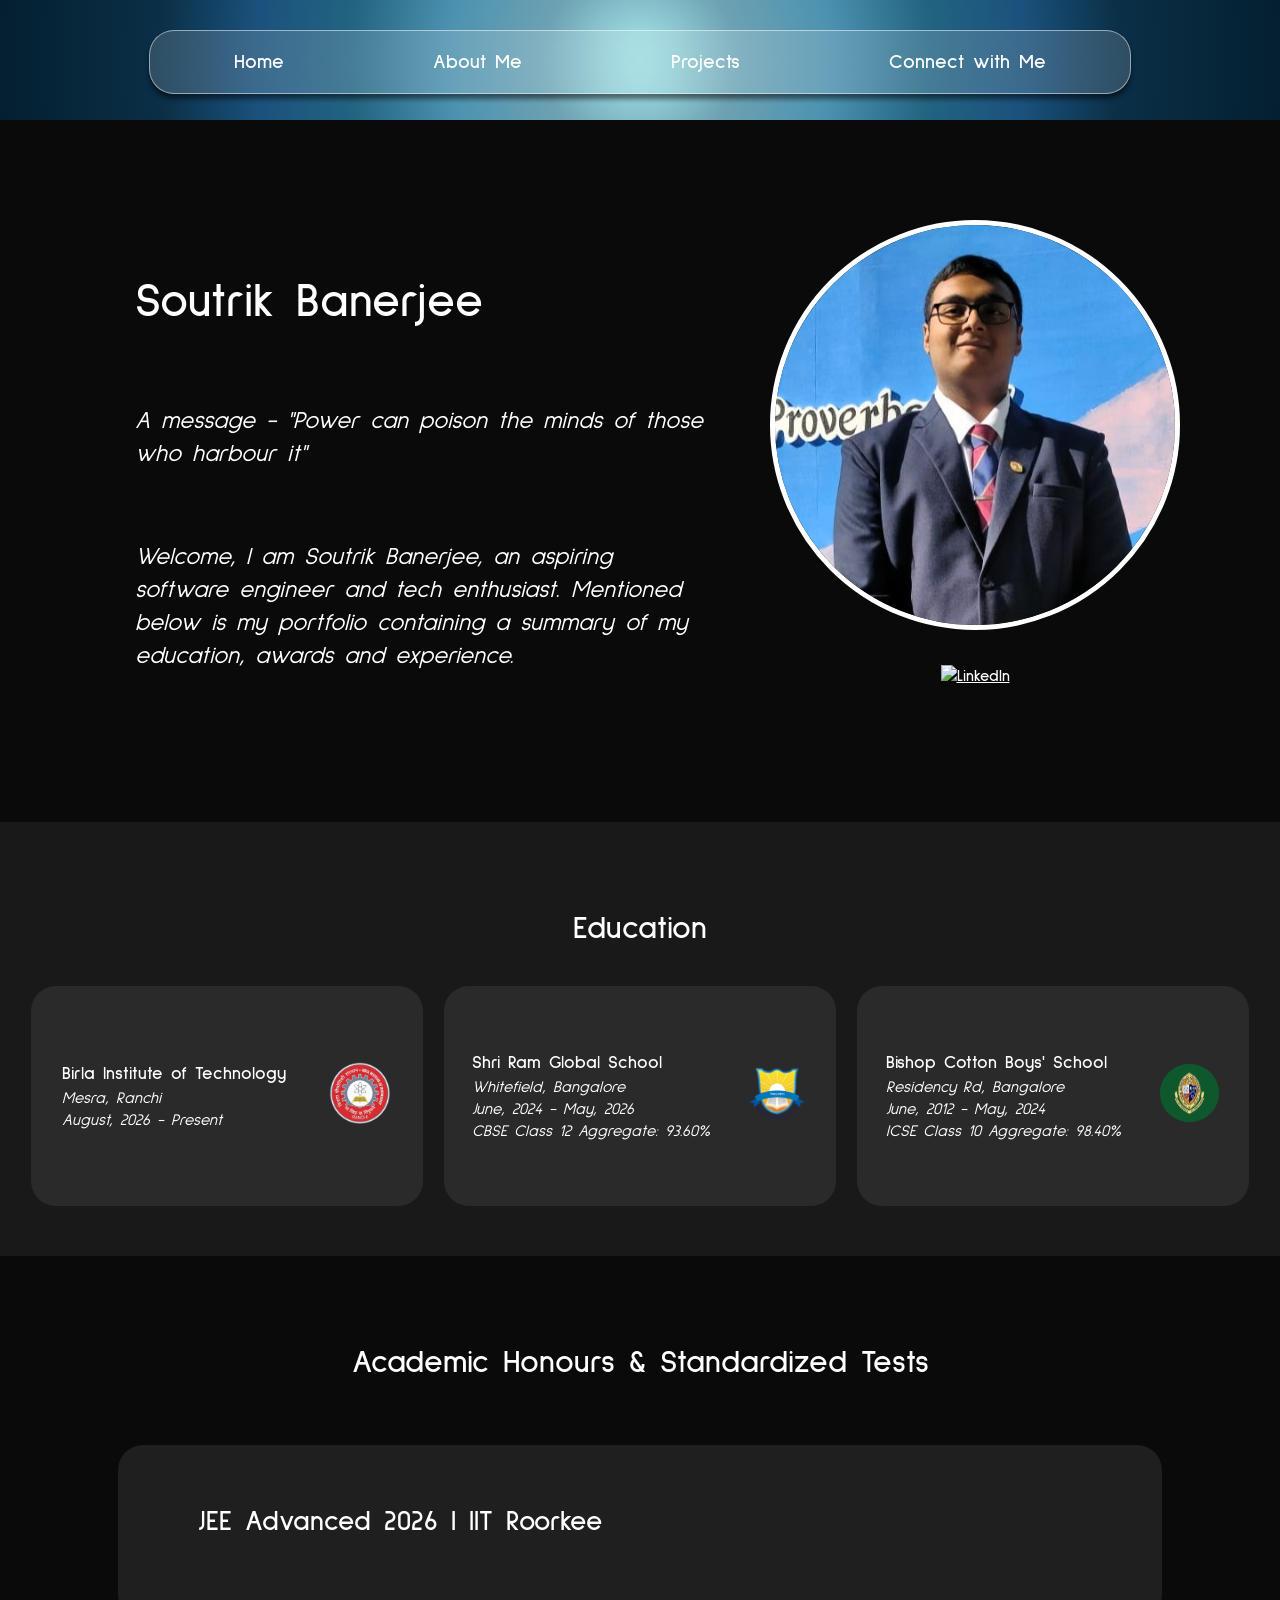
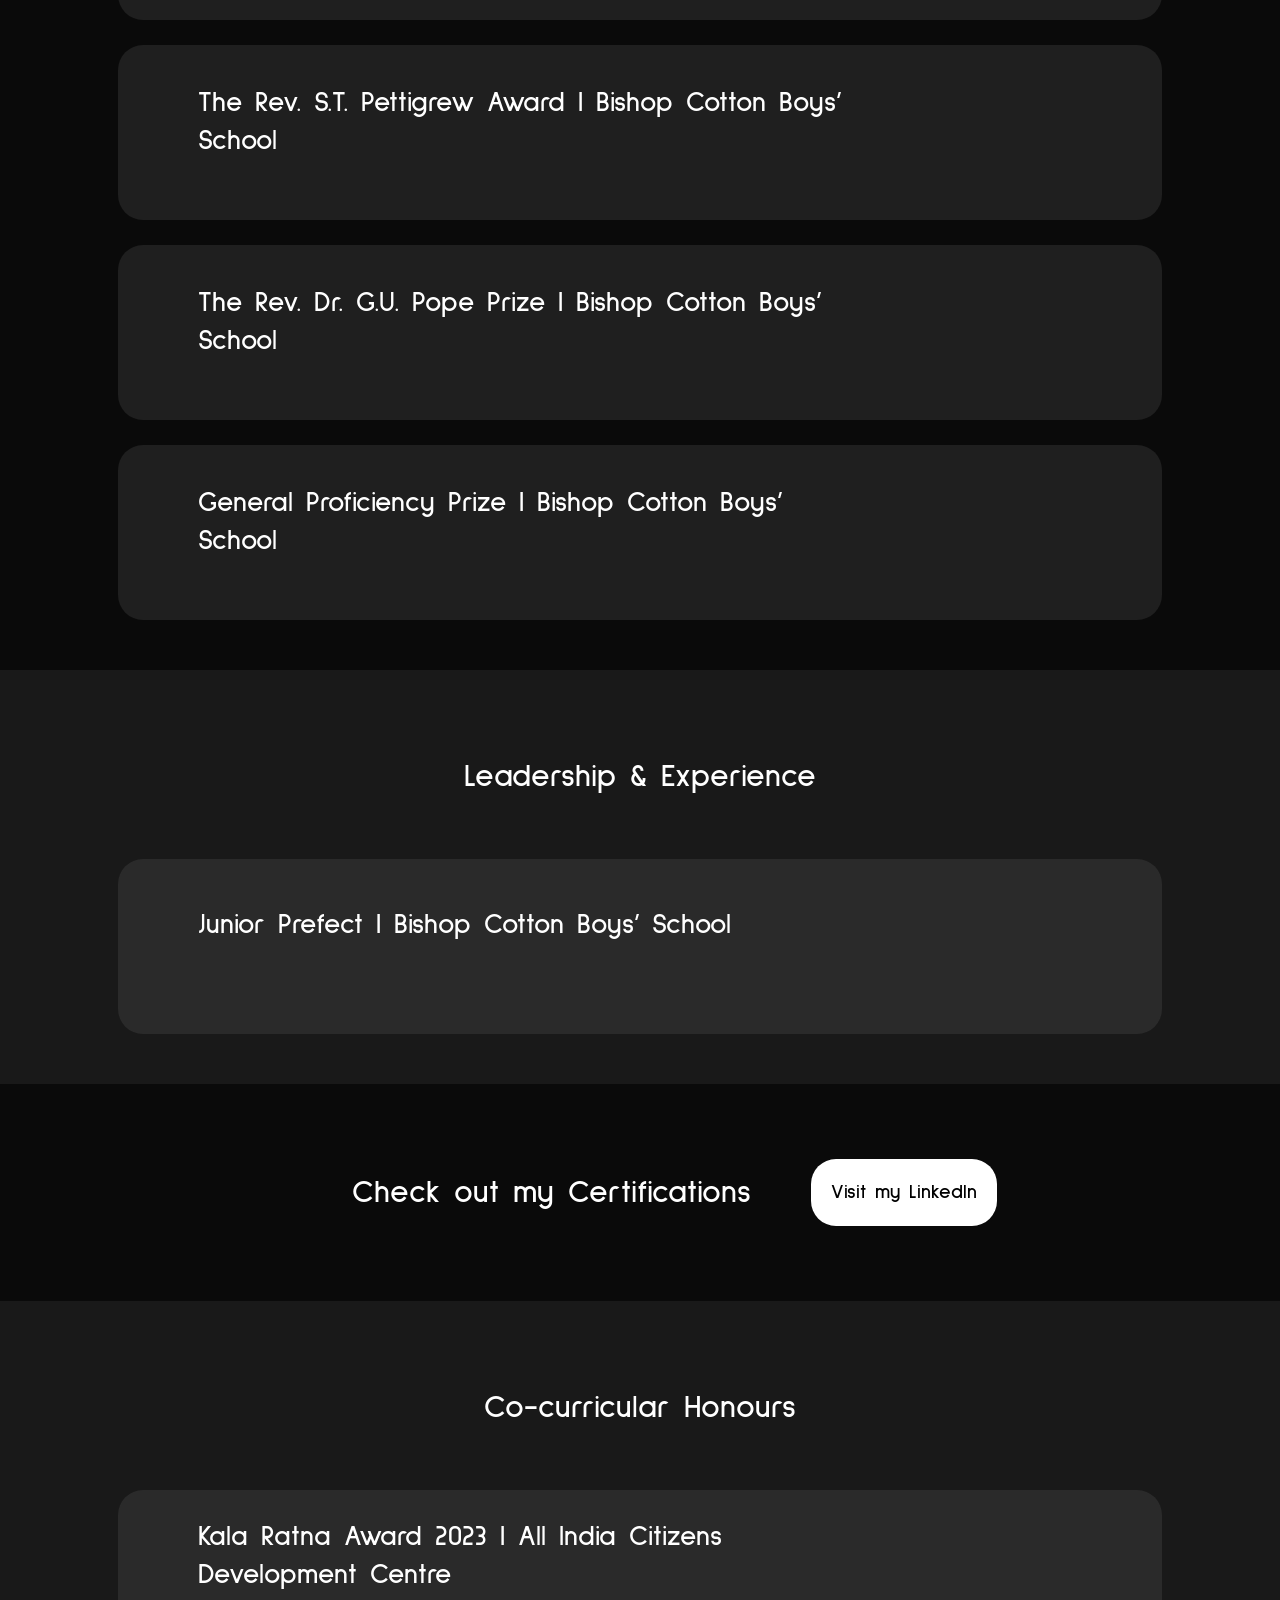
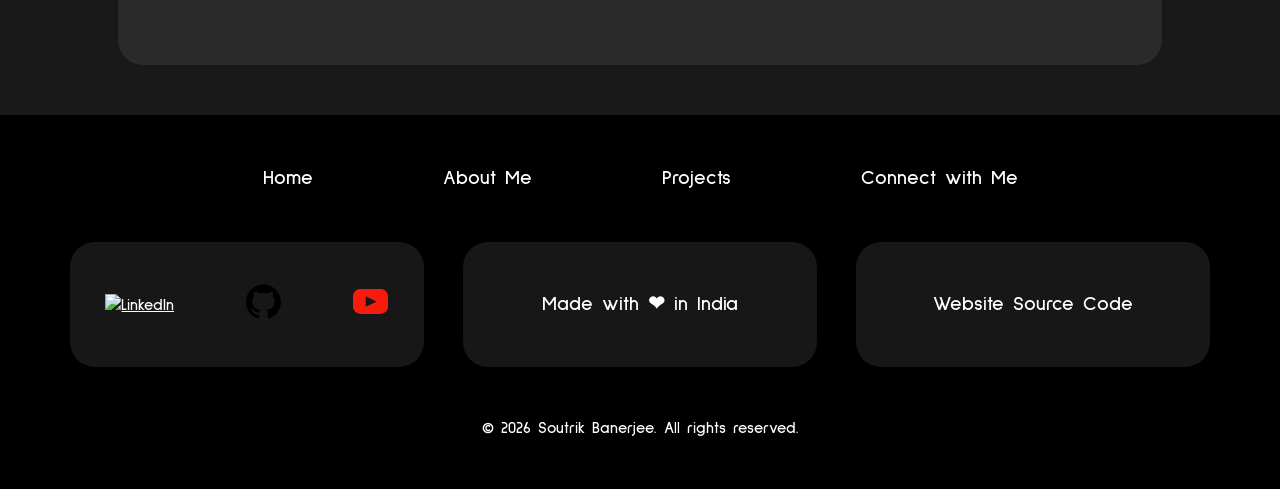
==== commit 3821f4eb: "Bug Fixes in UI/UX Flow" ====
--- a/about.html
+++ b/about.html
@@ -34,7 +34,8 @@
             <div id="edumainbox" class="section2">
                 <div class="edusubbox">
                     <div class="institutedetails">
-                        <p style="font-weight: bolder; font-size: large;">Birla Institute of Technology, Mesra</p>
+                        <p style="font-weight: bolder; font-size: large;">Birla Institute of Technology</p>
+                        <p style="font-style: italic; font-weight: normal;">Mesra, Ranchi</p>
                         <p style="font-style: italic; font-weight: normal;">August, 2026 - Present</p>
                         <p style="font-style: italic; font-weight: normal;"></p>
                         <div class="tooltip"><strong>Degree: </strong>Bachelor of Technology in Electrical and Electronics Engineering</div>
@@ -43,7 +44,8 @@
                 </div>
                 <div class="edusubbox">
                     <div class="institutedetails">
-                        <p style="font-weight: bolder; font-size: large;">Shri Ram Global School, Whitefield</p>
+                        <p style="font-weight: bolder; font-size: large;">Shri Ram Global School</p>
+                        <p style="font-style: italic; font-weight: normal;">Whitefield, Bangalore</p>
                         <p style="font-style: italic; font-weight: normal;">June, 2024 - May, 2026</p>
                         <p style="font-style: italic; font-weight: normal;">CBSE Class 12 Aggregate: 93.60%</p>
                     </div>
@@ -52,7 +54,8 @@
                 </div>
                 <div class="edusubbox">
                     <div class="institutedetails">
-                        <p style="font-weight: bolder; font-size: large;">Bishop Cotton Boys' School, Bangalore</p>
+                        <p style="font-weight: bolder; font-size: large;">Bishop Cotton Boys' School</p>
+                        <p style="font-style: italic; font-weight: normal;">Residency Rd, Bangalore</p>
                         <p style="font-style: italic; font-weight: normal;">June, 2012 - May, 2024</p>
                         <p style="font-style: italic; font-weight: normal;">ICSE Class 10 Aggregate: 98.40%</p>
                     </div>
--- a/CSS/navbarstyle.css
+++ b/CSS/navbarstyle.css
@@ -1,3 +1,5 @@
+/* Desktop Style */
+
 #navbar {
     display: flex;
     flex-direction: row;
@@ -10,13 +12,22 @@
     transform: translateX(-50%);
     width: 75%;
     border-radius: 25px;
-    border-width: 1px;
-    border-style: solid;
-    border-color: rgba(255, 255, 255, 0.5);
+    border: 1px solid rgba(255, 255, 255, 0.5);
     box-shadow: 0 5px 5px rgba(0, 0, 0, 0.5);
     background-color: rgba(255, 255, 255, 0.15);
     backdrop-filter: blur(30px);
     z-index: 1000;
+}
+
+#nav-menu {
+    display: flex;
+    flex-direction: row;
+    justify-content: space-around;
+    width: 100%;
+}
+
+.navbrandmobile, #menutoggle {
+    display: none;
 }
 
 .navlink {
@@ -30,7 +41,6 @@
     background-color: transparent;
     border: none;
     border-radius: 10px;
-
     transition: transform 0.2s ease, font-weight 0.2s ease, text-shadow 0.2s ease, background-color 0.3s ease;
 }
 
@@ -40,8 +50,77 @@
     text-shadow: 0 0 1px rgba(255, 255, 255, 0.75), 0 0 2px rgba(255, 255, 255, 0.5), 0 0 3px rgba(255, 255, 255, 0.25);
 }
 
-@media (max-width: 768px) {
+/* Mobile/Tablet Style */
+
+@media (orientation: portrait), (max-width: 768px) {
     #navbar {
-        display: none;
+        flex-direction: column;
+        top: 15px;
+        padding: 3.5px 20px;
+        margin-top: 22px;
+        border-radius: 20px;
+    }
+    .navbrandmobile {
+        display: block;
+        color: white;
+        font-weight: bold;
+        font-size: 1.5rem;
+    }
+    #menutoggle {
+        display: block;
+        position: absolute;
+        right: 15px;
+        top: 12px;
+        background: transparent;
+        border: none;
+        cursor: pointer;
+        padding: 5px;
+    }
+    .hamburger, .hamburger::before, .hamburger::after {
+        display: block;
+        width: 22px;
+        height: 2px;
+        background-color: white;
+        transition: transform 0.3s ease, opacity 0.3s ease;
+        position: relative;
+    }
+    .hamburger::before, .hamburger::after {
+        content: '';
+        position: absolute;
+        left: 0;
+    }
+    .hamburger::before {
+        top: -6px;
+    }
+    .hamburger::after {
+        top: 6px;
+    }
+    #menutoggle.open .hamburger {
+        background-color: transparent;
+    }
+    #menutoggle.open .hamburger::before {
+        transform: rotate(45deg);
+        top: 0;
+    }
+    #menutoggle.open .hamburger::after {
+        transform: rotate(-45deg);
+        top: 0;
+    }
+    #nav-menu {
+        flex-direction: column;
+        align-items: center;
+        max-height: 0;
+        overflow: hidden;
+        transition: max-height 0.35s ease, margin-top 0.35s ease;
+        width: 100%;
+    }
+    #nav-menu.open {
+        max-height: 250px;
+        margin-top: 10px;
+    }
+    .navlink {
+        width: 100%;
+        text-align: center;
+        padding: 10px 0;
     }
 }
--- a/CSS/style.css
+++ b/CSS/style.css
@@ -7,7 +7,7 @@
     padding: 0;
 }
 
-/* Cover Canvas */
+/* Cover Canvas (For PC) */
 
 .canvascontainer {
     position: relative;
@@ -18,7 +18,7 @@
     overflow: hidden;
 }
 
-@media (max-width: 768px) {
+@media (orientation: portrait), (max-width: 768px) {
     .canvascontainer {
         display: none;
     }
@@ -39,6 +39,8 @@
     flex-direction: row;
     justify-content: center;
     align-items: center;
+    z-index: 750;
+    pointer-events: none;
 }
 
 #covertext {
@@ -59,6 +61,43 @@
     0% {opacity: 0;}
     50% {opacity: 1;}
     100% {opacity: 0;}
+}
+
+@media (orientation: portrait), (max-width: 768px) {
+    #typingbox {
+        inset: 0 0 30% 0;
+    }
+    #covertext {
+        font-size: 3rem;
+        color: rgb(255, 255, 255)
+    }
+    .cursor {
+        font-size: 4rem;
+        color: rgb(255, 255, 255);
+    }
+}
+
+/* Cover Image (For Mobile/Tablet) */
+
+#coverimagecontainer {
+    display: none;
+}
+
+@media (orientation: portrait), (max-width: 768px) {
+    #coverimagecontainer {
+        display:flex;
+        width: 100%;
+        height: 700px;
+        padding: 0;
+        overflow: hidden;
+    }
+
+    #coverimagecontainer img {
+        width: 100%;
+        height: 100%;
+        object-fit: cover;
+        object-position: center;
+    }
 }
 
 /* Header Design for other Pages */
@@ -92,7 +131,7 @@
     transition: transform 0.3s ease, color 0.3s ease, background-color 0.3s ease, box-shadow 0.3s ease, font-weight 0.3s ease, font-size 0.3s ease;
 }
 
-@media (max-width: 768px) {
+@media (orientation: portrait), (max-width: 768px) {
     .btnstyl1 {
         padding: 10px;
     }
@@ -124,7 +163,7 @@
     transition: transform 0.3s ease, color 0.3s ease, background-color 0.3s ease, box-shadow 0.3s ease, font-weight 0.3s ease, font-size 0.3s ease;
 }
 
-@media (max-width: 768px) {
+@media (orientation: portrait), (max-width: 768px) {
     .btnstyl2 {
         padding: 10px;
     }
@@ -187,7 +226,7 @@
     background-color: transparent;
 }
 
-@media (max-width: 768px) {
+@media (orientation: portrait), (max-width: 768px) {
     .section {
         padding: 10px;
     }
@@ -204,7 +243,7 @@
     background-color: transparent;
 }
 
-@media (max-width: 768px) {
+@media (orientation: portrait), (max-width: 768px) {
     .section2 {
         padding: 10px;
         flex-direction: column;
@@ -223,7 +262,7 @@
     text-align: start;
 }
 
-@media (max-width: 768px) {
+@media (orientation: portrait), (max-width: 768px) {
     #quickacctxt {
         width: 100%;
         text-align: center;
@@ -272,7 +311,10 @@
     width: 32px;
 }
 
-@media (max-width: 768px) {
+@media (orientation: portrait), (max-width: 768px) {
+    #profile {
+        align-items: center;
+    }
     #profilecontainer {
         flex-direction: column-reverse;
         justify-content: center;
@@ -303,7 +345,8 @@
     flex-direction: row;
     justify-content: space-around;
     align-items: center;
-    width: 31%;
+    width: 30%;
+    padding: 10px;
     height: 200px;
     border-radius: 25px;
     background-color: rgba(104, 104, 104, 0.225);
@@ -356,7 +399,7 @@
     transform: scale(1.2);
 }
 
-@media (max-width: 768px) {
+@media (orientation: portrait), (max-width: 768px) {
     #edumainbox {
         gap: 25px;
         margin-bottom: 25px;
@@ -434,7 +477,7 @@
     visibility: visible;
 }
 
-@media (max-width: 768px) {
+@media (orientation: portrait), (max-width: 768px) {
     #awardcontainer {
         padding: 50px 25px;
         gap: 30px;
@@ -462,7 +505,7 @@
     gap: 25px;
 }
 
-@media (max-width: 768px) {
+@media (orientation: portrait), (max-width: 768px) {
     #experiencecontainer {
         padding: 50px 25px;
         gap: 30px;
@@ -479,7 +522,7 @@
     text-align: start;
 }
 
-@media (max-width: 768px) {
+@media (orientation: portrait), (max-width: 768px) {
     #certifications {
         width: 100%;
         text-align: center;
@@ -495,7 +538,7 @@
     gap: 25px;
 }
 
-@media (max-width: 768px) {
+@media (orientation: portrait), (max-width: 768px) {
     #cocurricularcontainer {
         padding: 50px 25px;
         gap: 30px;
@@ -578,7 +621,7 @@
     justify-content: center;
 }
 
-@media (max-width: 768px) {
+@media (orientation: portrait), (max-width: 768px) {
     .projbox {
         flex-direction: column;
         height: max-content;
@@ -615,7 +658,7 @@
     background-color: rgba(59, 131, 202, 0.5);
 }
 
-@media (max-width: 768px) {
+@media (orientation: portrait), (max-width: 768px) {
     #contactform {
         margin: 25px;
     }
@@ -700,7 +743,7 @@
     transform: scale(1.5);
 }
 
-@media (max-width: 768px) {
+@media (orientation: portrait), (max-width: 768px) {
     #socialconn {
         padding: 10px;
     }
--- a/CSS/footerstyle.css
+++ b/CSS/footerstyle.css
@@ -66,7 +66,7 @@
     flex-direction: row;
 }
 
-@media (max-width: 768px) {
+@media (orientation: portrait), (max-width: 768px) {
     #footer {
         gap: 10px;
     }
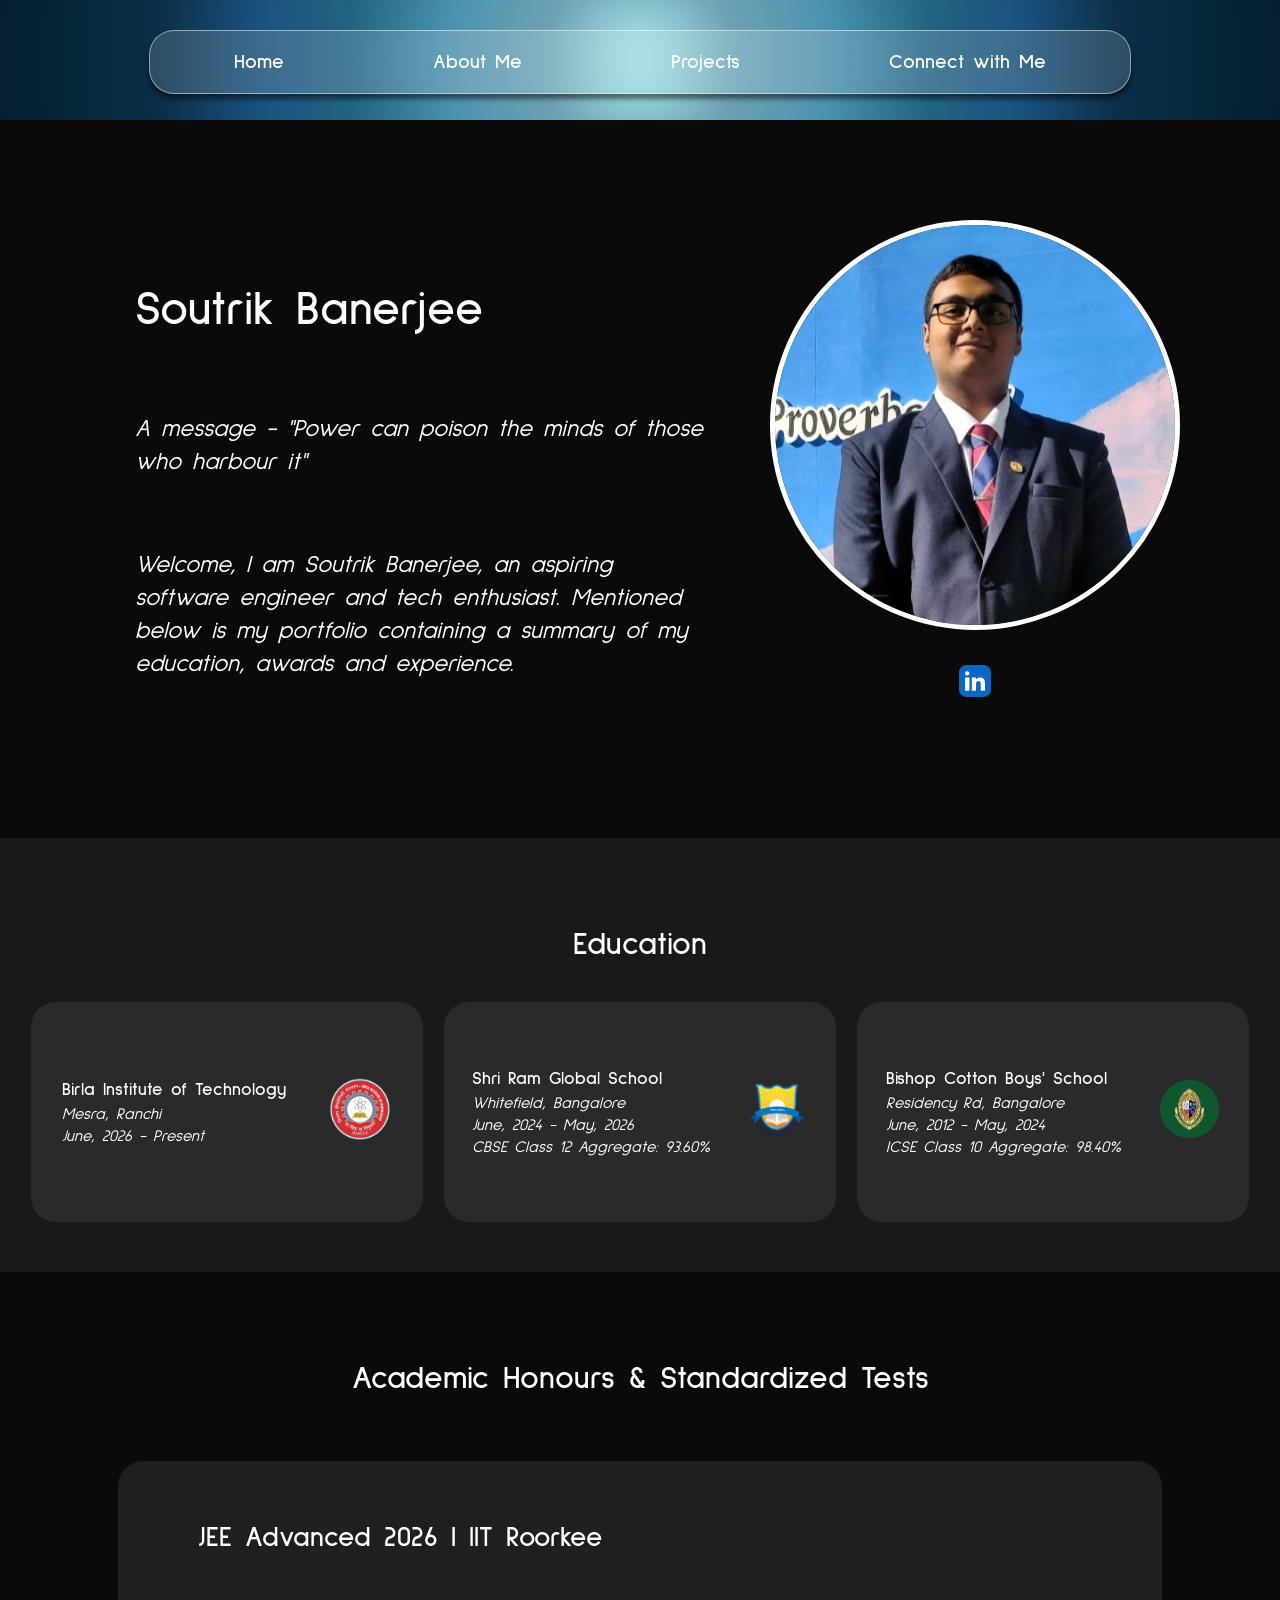
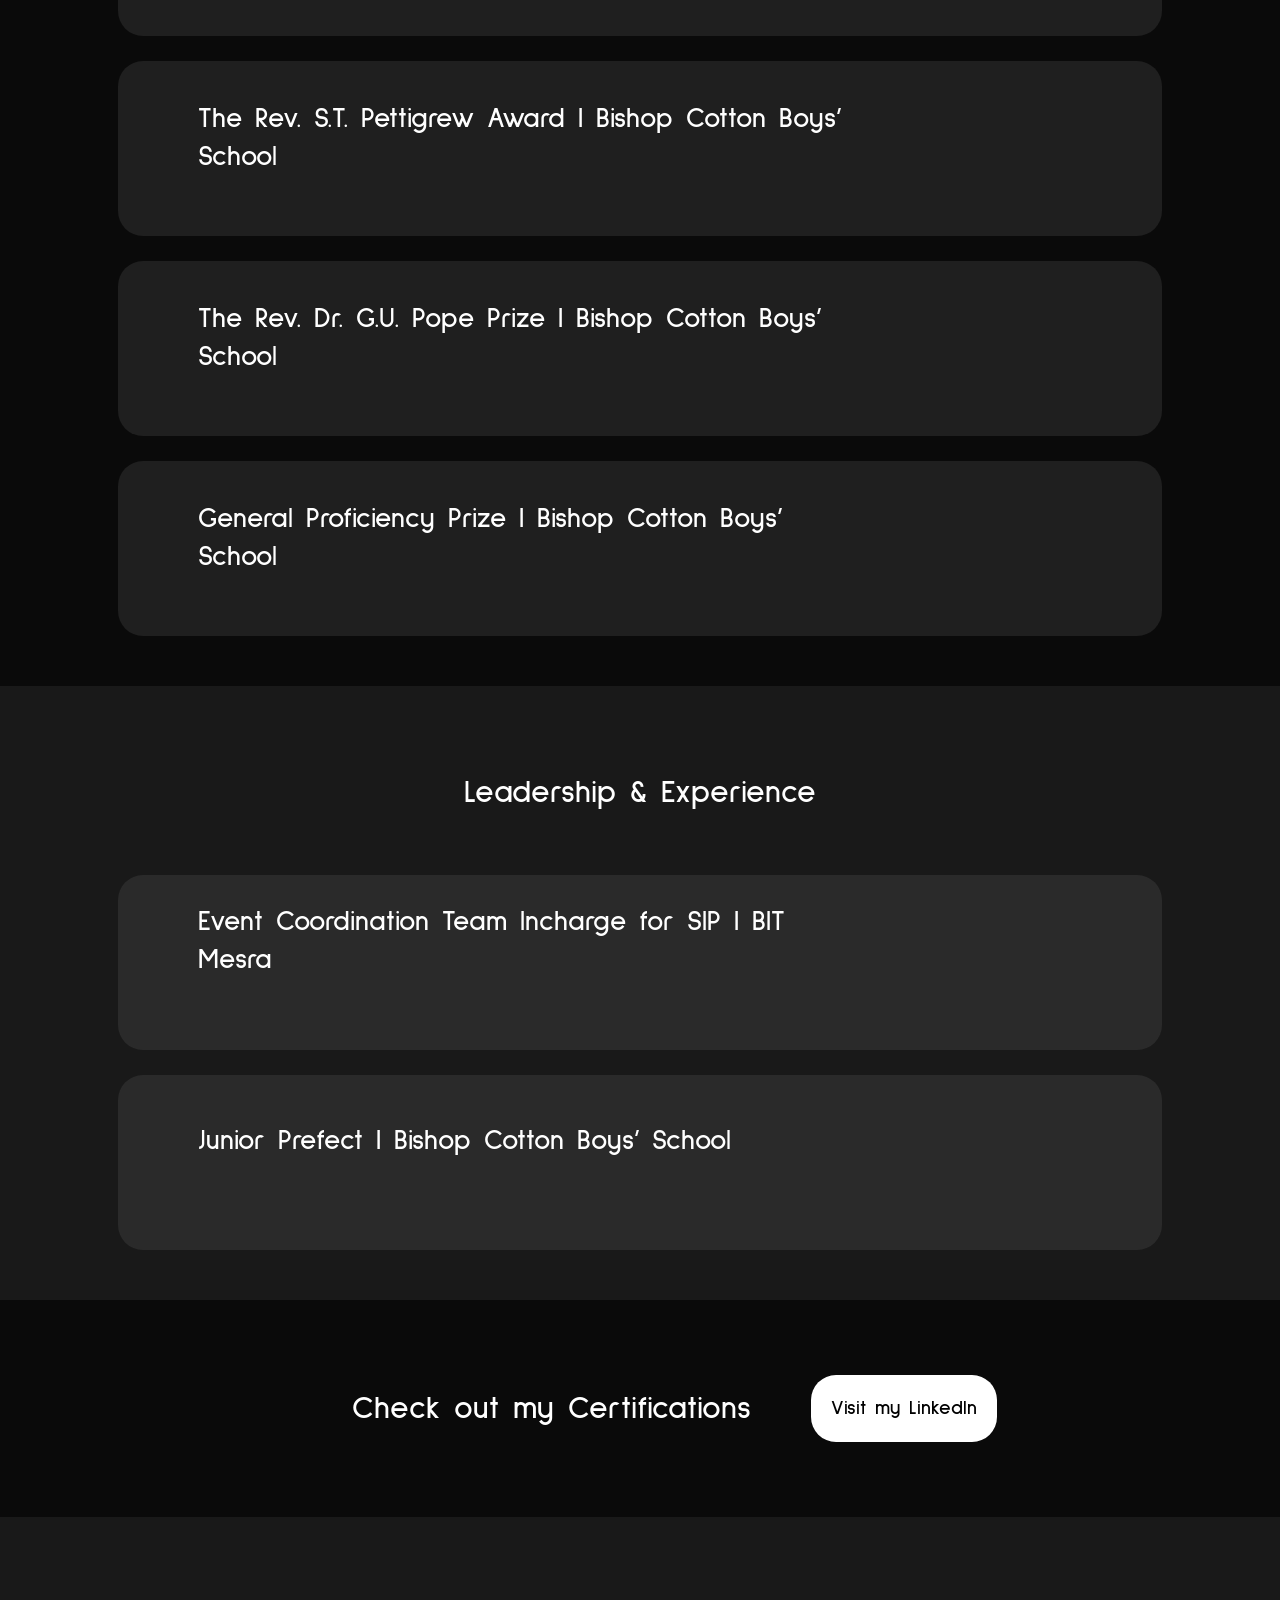
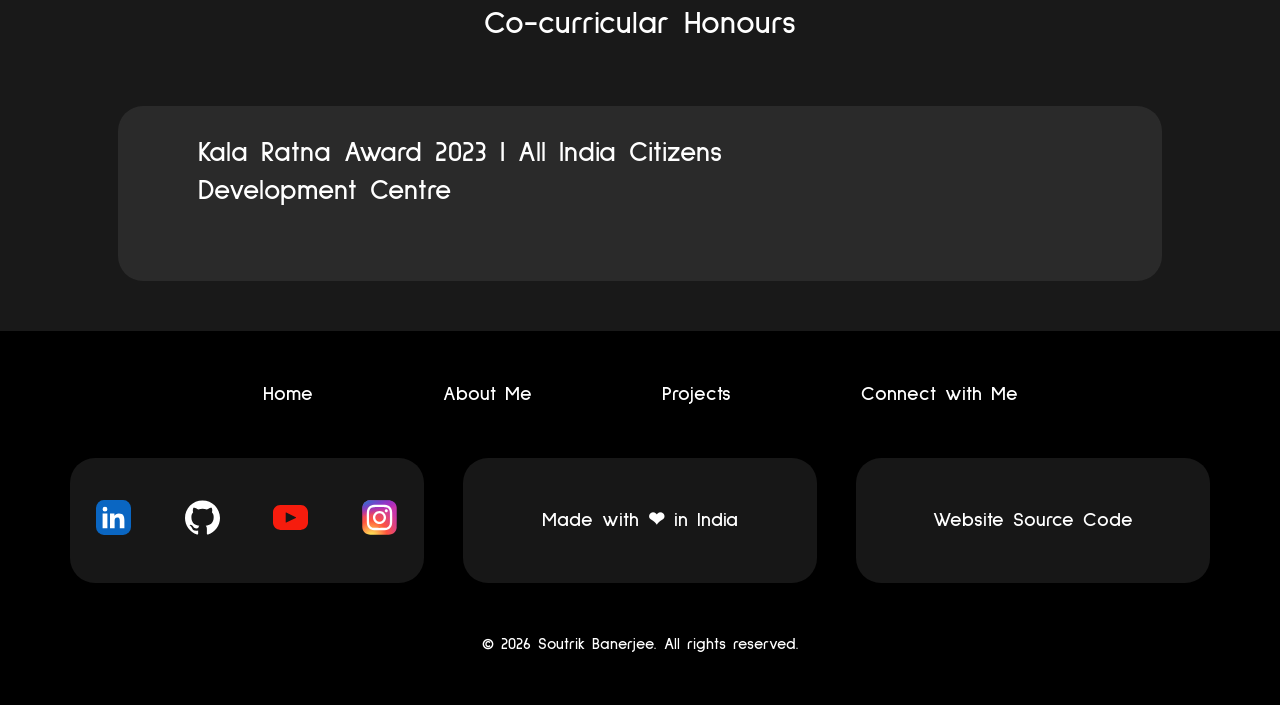
==== commit 327c6b71: "Update Portfolio" ====
--- a/about.html
+++ b/about.html
@@ -3,7 +3,7 @@
 <head>
     <meta charset="UTF-8">
     <meta name="viewport" content="width=device-width, initial-scale=1.0">
-    <title>About Me</title>
+    <title>About Me | Soutrik Banerjee</title>
     <link rel="icon" href="SVGs/favicon.svg" type="image/svg+xml">
     <link rel="preconnect" href="https://fonts.googleapis.com">
     <link rel="preconnect" href="https://fonts.gstatic.com" crossorigin>
@@ -36,9 +36,9 @@
                     <div class="institutedetails">
                         <p style="font-weight: bolder; font-size: large;">Birla Institute of Technology</p>
                         <p style="font-style: italic; font-weight: normal;">Mesra, Ranchi</p>
-                        <p style="font-style: italic; font-weight: normal;">August, 2026 - Present</p>
+                        <p style="font-style: italic; font-weight: normal;">June, 2026 - Present</p>
                         <p style="font-style: italic; font-weight: normal;"></p>
-                        <div class="tooltip"><strong>Degree: </strong>Bachelor of Technology in Electrical and Electronics Engineering</div>
+                        <div class="tooltip"><strong>Degree: </strong>Bachelor of Technology in Electronics and Communication Engineering</div>
                     </div>
                     <div><a href="https://bitmesra.ac.in/" target="_blank"><img class="institutelogo" src="Images/bitmesra.png" alt="Birla Institute of Technology, Mesra Logo"></a></div>
                 </div>
@@ -116,6 +116,15 @@
             <h2 class="heading2">Leadership & Experience</h2>
             <div class="awardbox">
                 <div class="awardsubbox">
+                    <p class="awardname">Event Coordination Team Incharge for SIP | BIT Mesra</p>
+                    <p class="hiddentext">Entrusted with the responsibility to coordinate the cultural programme organized by Team Vasundhara (ECE & EEE Freshers) during the Student Induction Programme (SIP).</p>
+                </div>
+                <div class="awarddatebox">
+                    <p class="hiddentext">August, 2026 - September, 2026</p>
+                </div>
+            </div>
+            <div class="awardbox">
+                <div class="awardsubbox">
                     <p class="awardname">Junior Prefect | Bishop Cotton Boys’ School</p>
                     <p class="hiddentext">Entrusted with student leadership duties, organized school assemblies, coordinated fests and managed student welfare activities across the campus.</p>
                 </div>
--- a/CSS/style.css
+++ b/CSS/style.css
@@ -586,7 +586,6 @@
 .projdet {
     height: 30px;
     width: 30px;
-    filter: invert(100%);
 
     transition: transform 0.3s ease;
 }
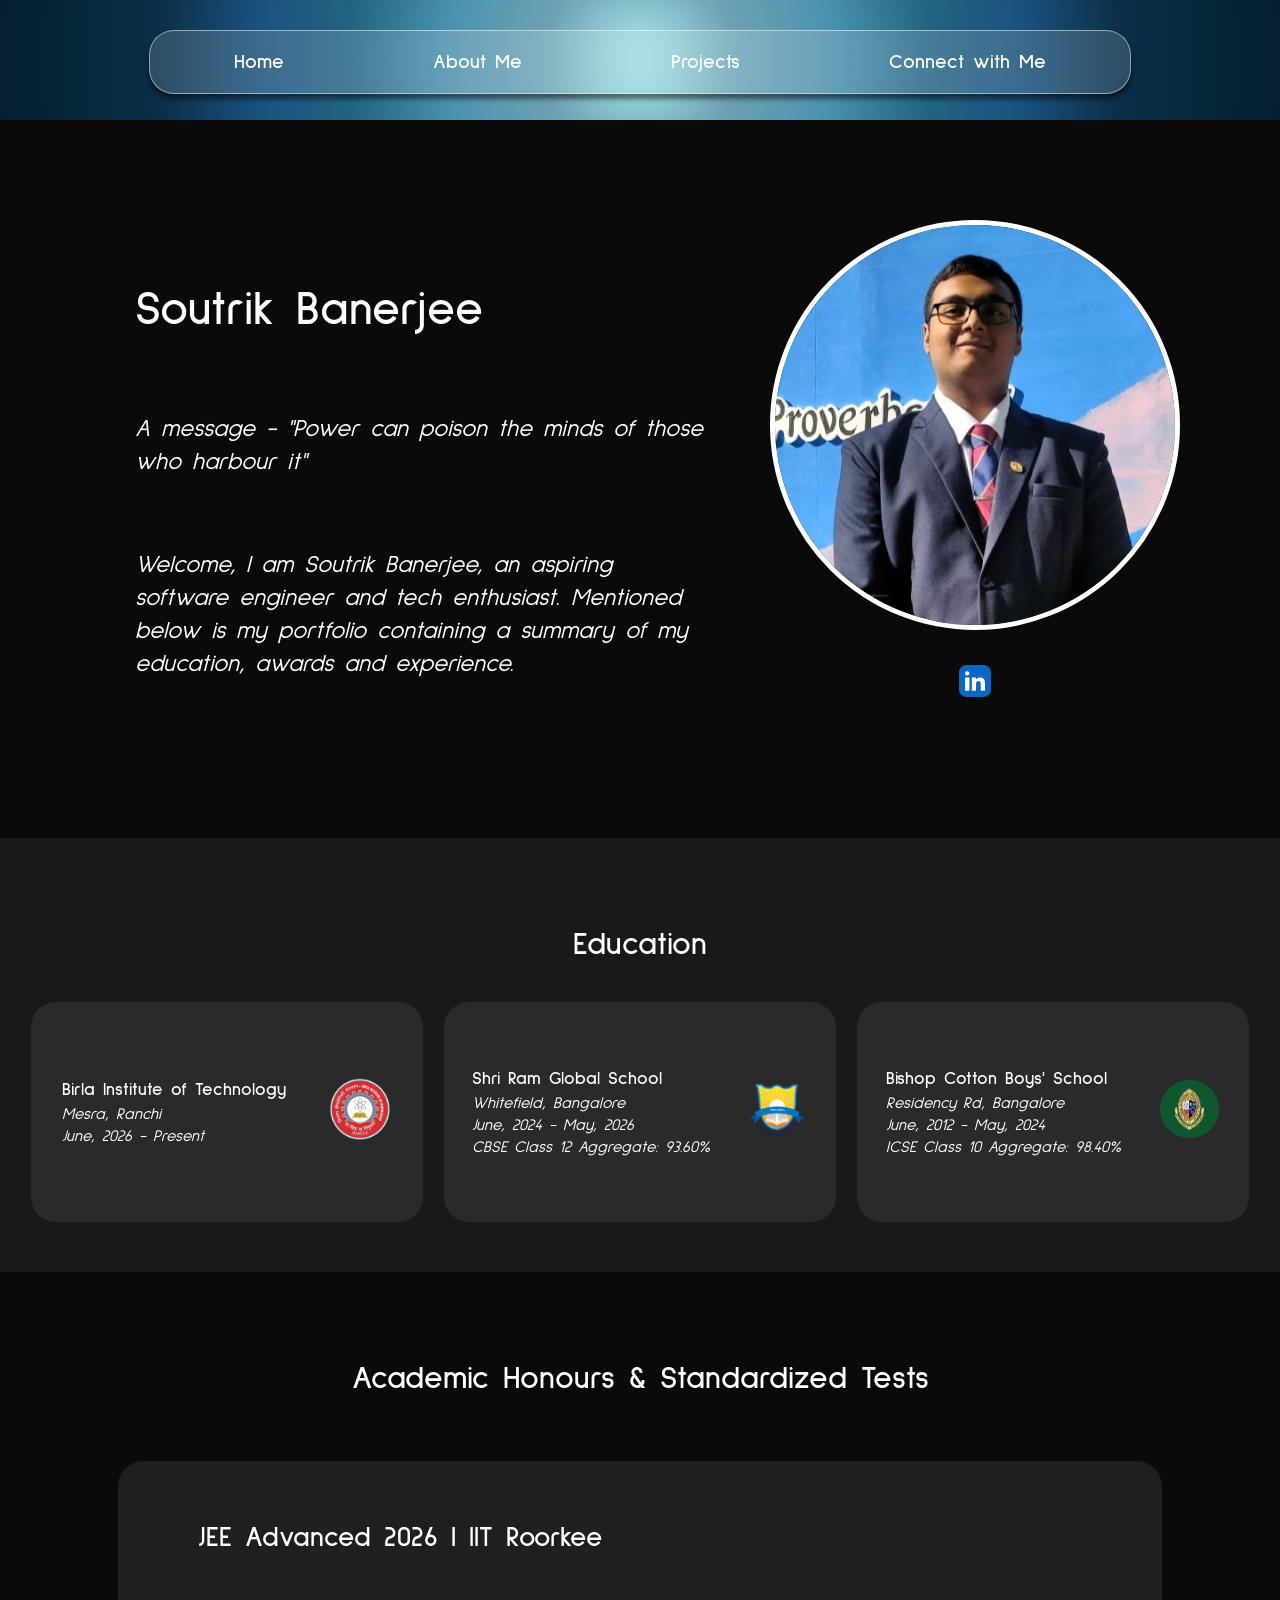
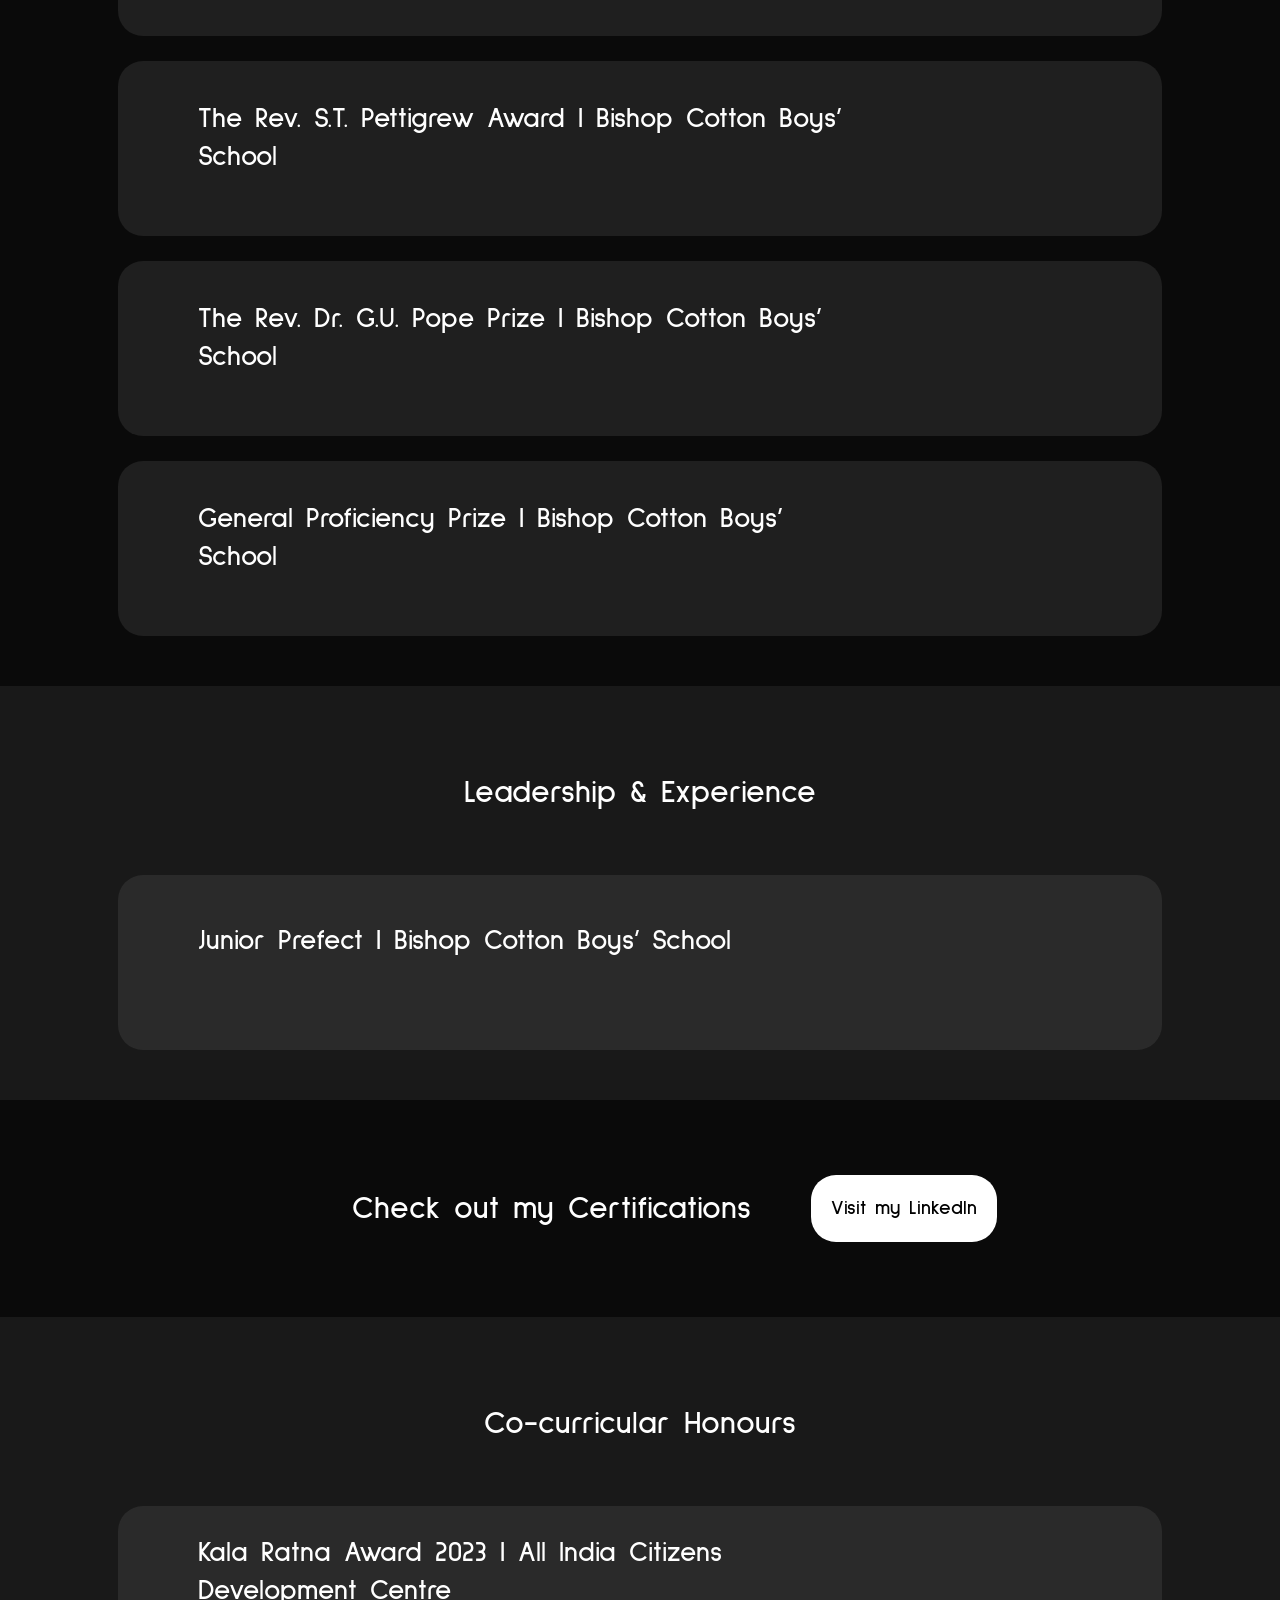
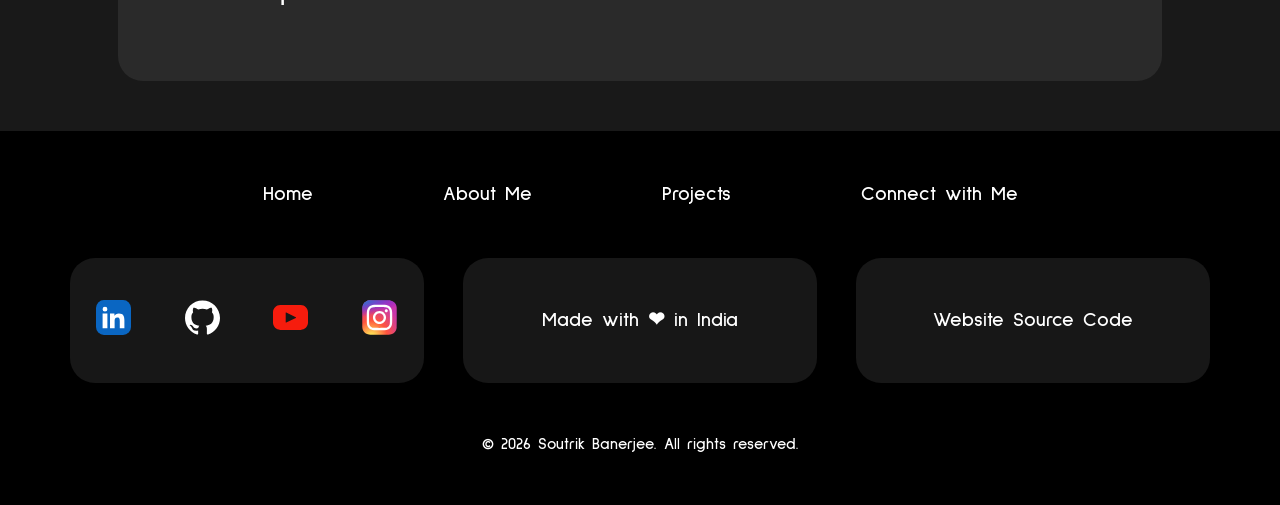
==== commit 618b7116: "Bug Fixes" ====
--- a/about.html
+++ b/about.html
@@ -1,5 +1,6 @@
 <!DOCTYPE html>
 <html lang="en">
+
 <head>
     <meta charset="UTF-8">
     <meta name="viewport" content="width=device-width, initial-scale=1.0">
@@ -12,6 +13,7 @@
     <link rel="stylesheet" href="CSS/style.css">
     <link rel="stylesheet" href="CSS/footerstyle.css">
 </head>
+
 <body>
     <div class="headercurve"></div>
 
@@ -29,6 +31,7 @@
                 <a href="https://www.linkedin.com/in/soutrikbanerjee" target="_blank"><img id="linkedinprofile" src="SVGs/linkedin.svg" alt="LinkedIn"></a>
             </div>
         </div>
+
         <div class="section" style="background-color: rgb(25, 25, 25); padding: 50px 20px;">
             <h2 class="heading2">Education</h2>
             <div id="edumainbox" class="section2">
@@ -64,6 +67,7 @@
                 </div>
             </div>
         </div>
+
         <div id="awardcontainer" class="section" style="background-color: rgb(10, 10, 10);">
             <h2 class="heading2">Academic Honours & Standardized Tests</h2>
             <div class="awardbox">
@@ -112,9 +116,10 @@
                 </div>
             </div> -->
         </div>
+
         <div id="experiencecontainer" class="section" style="background-color: rgb(25, 25, 25);">
             <h2 class="heading2">Leadership & Experience</h2>
-            <div class="awardbox">
+            <!-- <div class="awardbox">
                 <div class="awardsubbox">
                     <p class="awardname">Event Coordination Team Incharge for SIP | BIT Mesra</p>
                     <p class="hiddentext">Entrusted with the responsibility to coordinate the cultural programme organized by Team Vasundhara (ECE & EEE Freshers) during the Student Induction Programme (SIP).</p>
@@ -122,7 +127,7 @@
                 <div class="awarddatebox">
                     <p class="hiddentext">August, 2026 - September, 2026</p>
                 </div>
-            </div>
+            </div> -->
             <div class="awardbox">
                 <div class="awardsubbox">
                     <p class="awardname">Junior Prefect | Bishop Cotton Boys’ School</p>
@@ -133,10 +138,12 @@
                 </div>
             </div>
         </div>
+
         <div id="certificationscontainer" class="section2" style="background-color: rgb(10, 10, 10);">
             <h2 id="certifications" class="heading2">Check out my Certifications</h2>
             <a id="certificationsbtn" href="https://www.linkedin.com/in/soutrikbanerjee" target="_blank"><button class="btnstyl2">Visit my LinkedIn</button></a>
         </div>
+
         <div id="cocurricularcontainer" class="section" style="background-color: rgb(25, 25, 25);">
             <h2 class="heading2">Co-curricular Honours</h2>
             <div class="awardbox">
@@ -156,4 +163,5 @@
     <script src="JavaScript/navbar.js"></script>
     <script src="JavaScript/footer.js"></script>
 </body>
+
 </html>
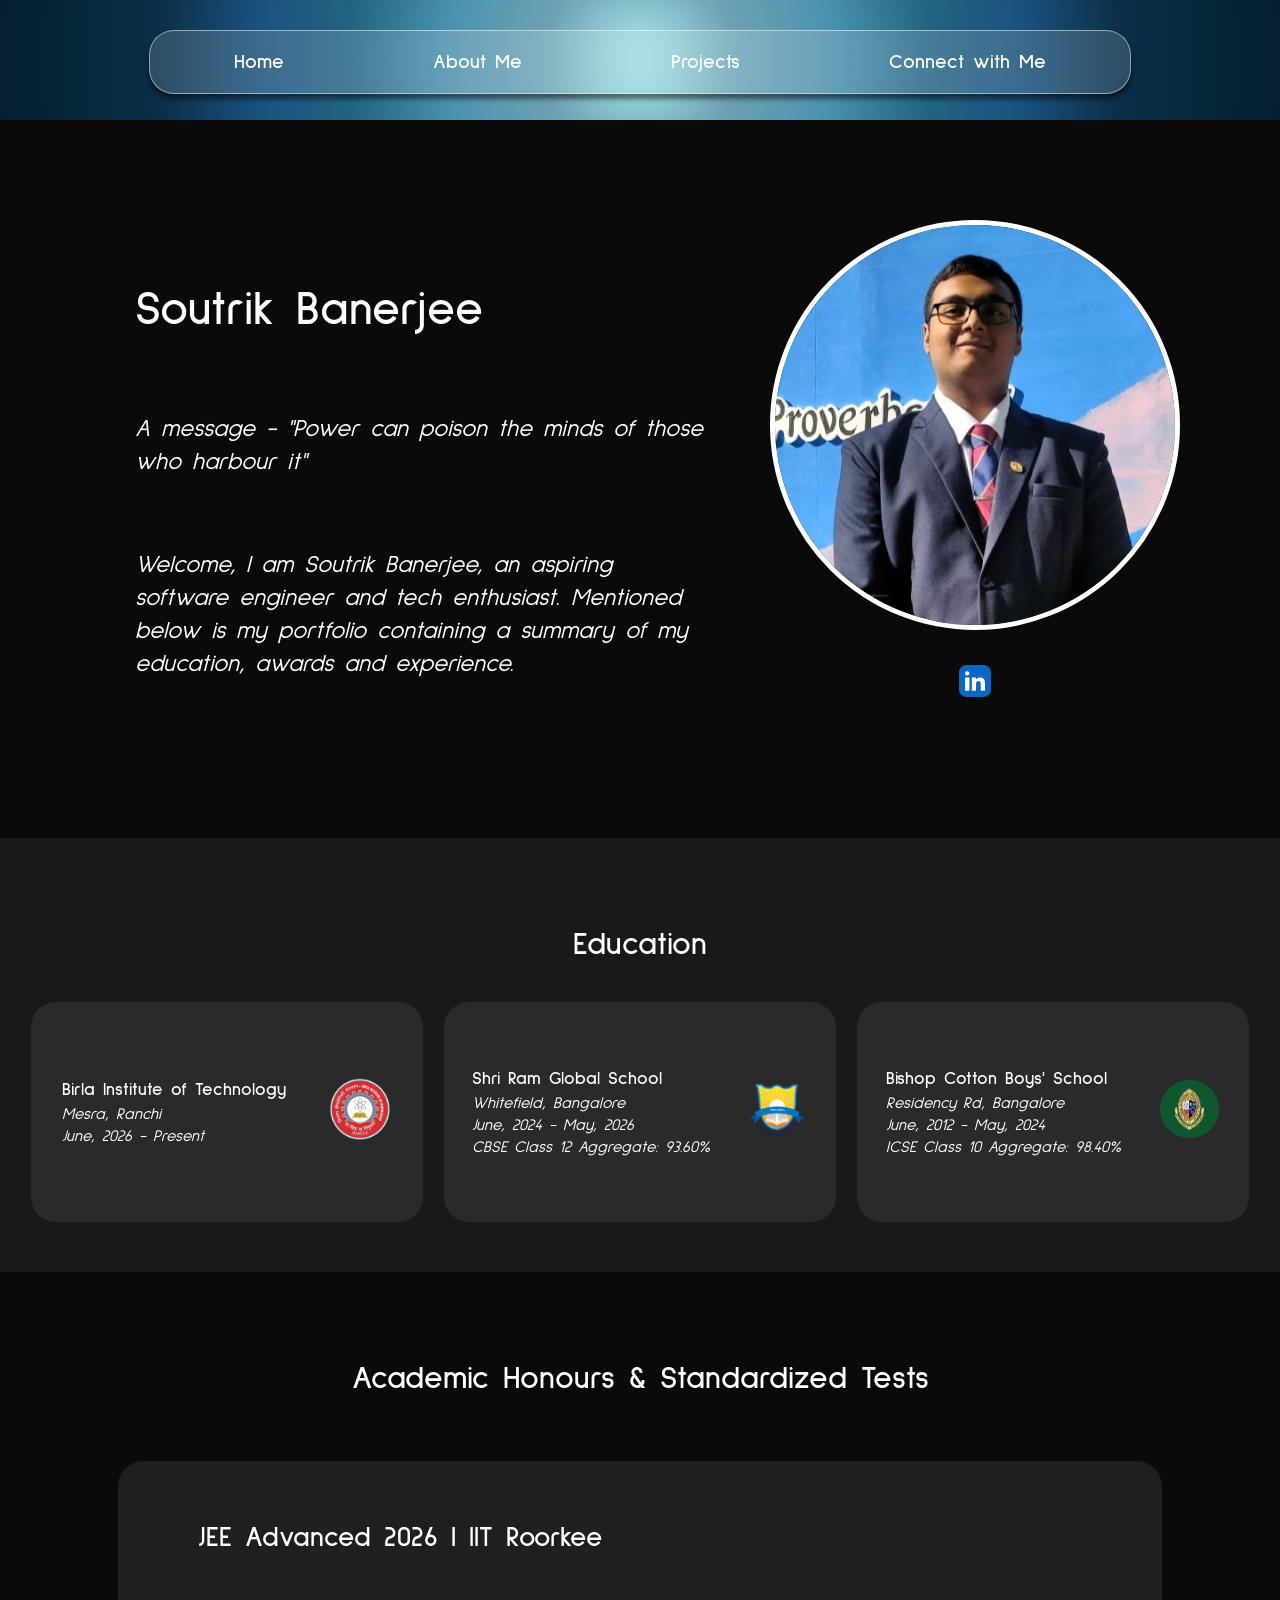
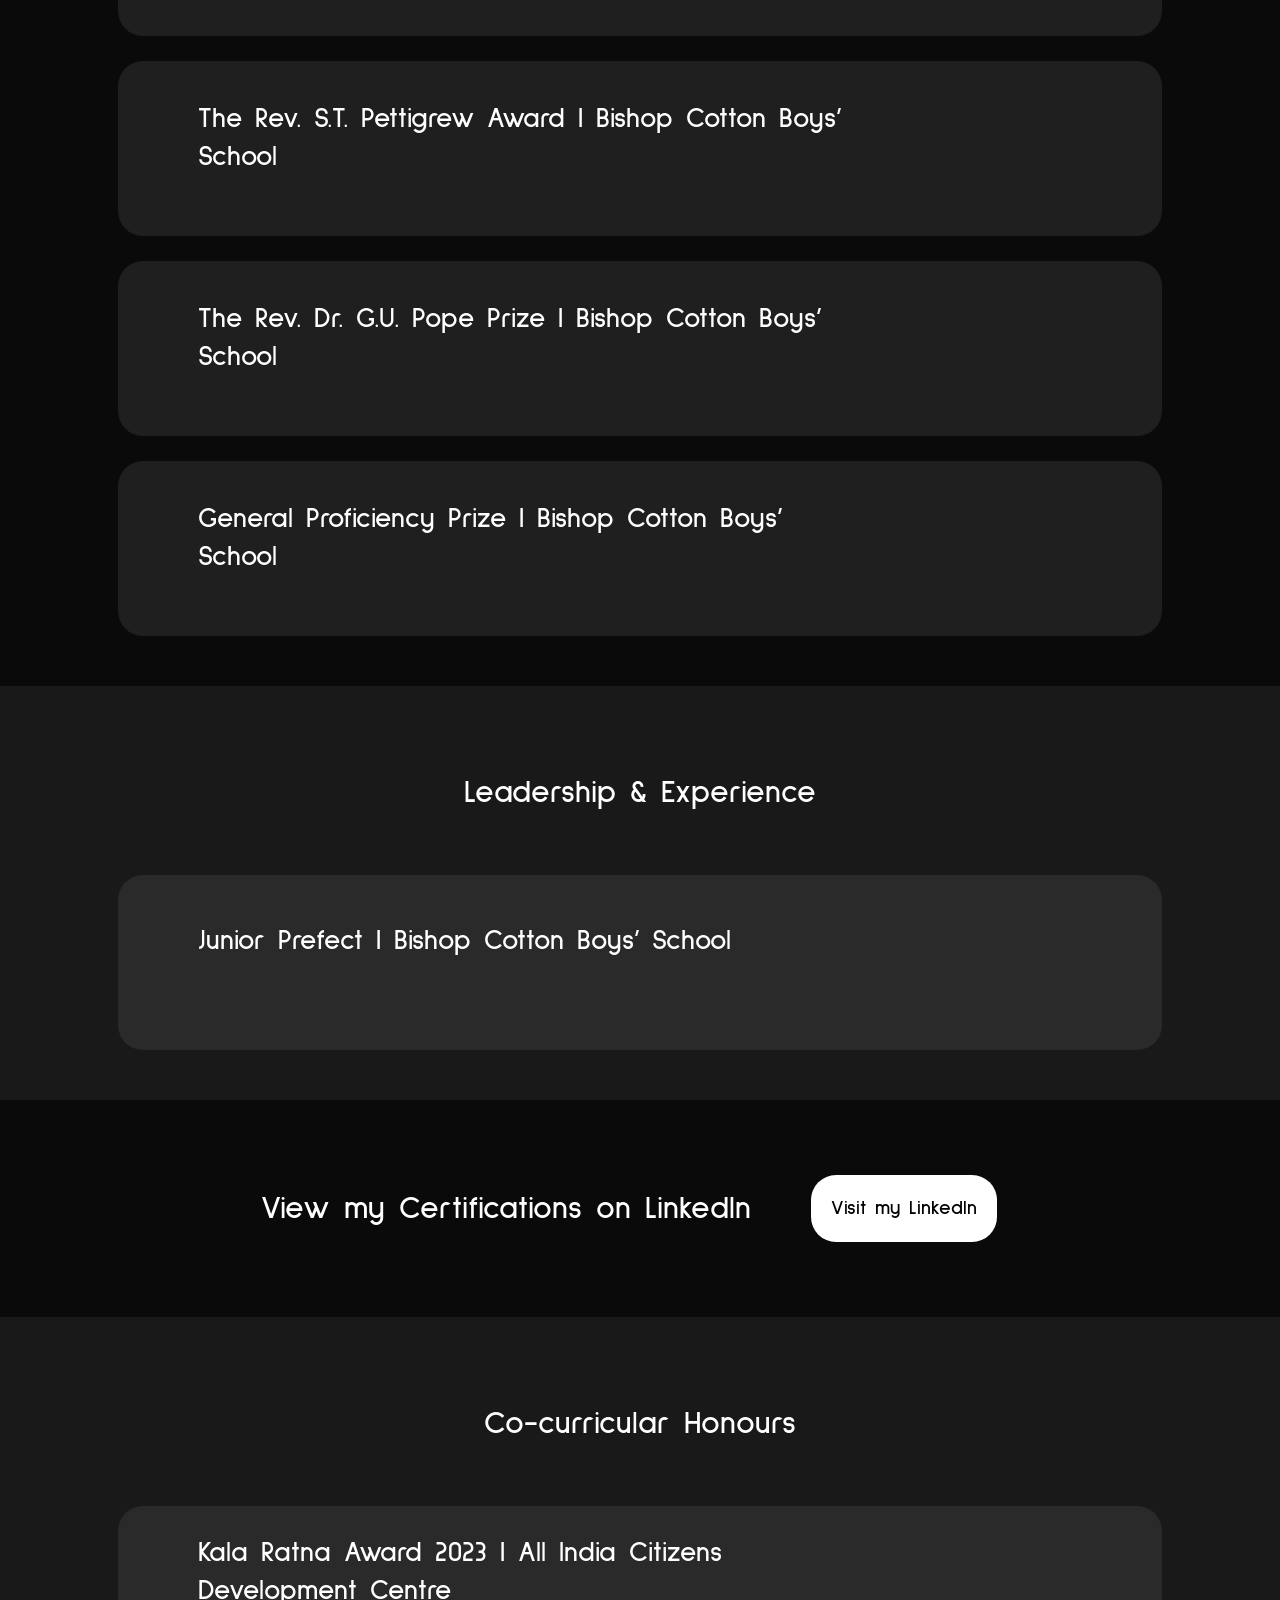
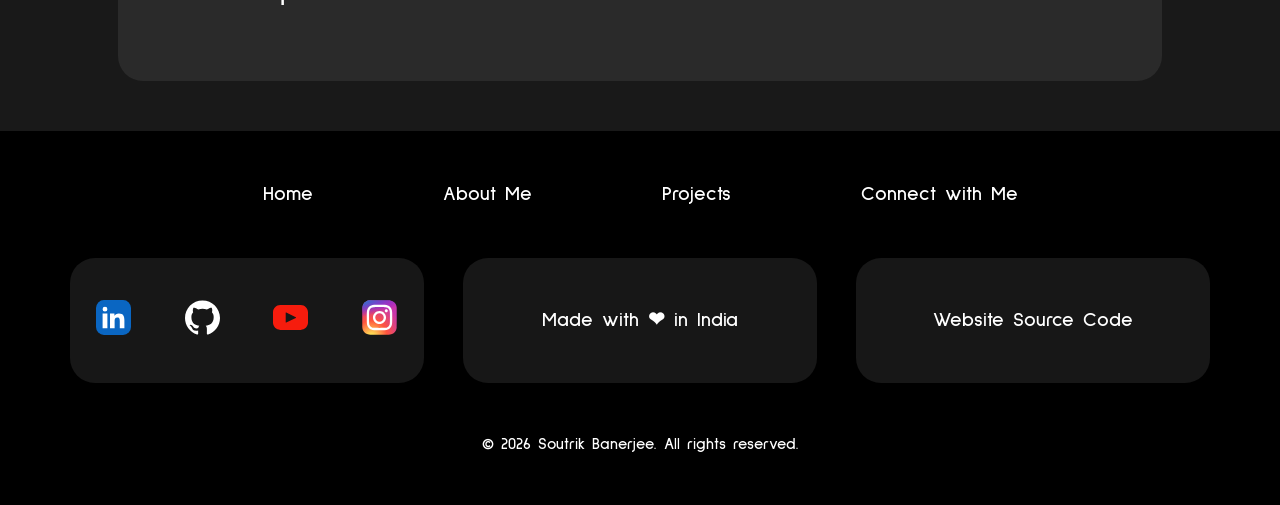
==== commit 03583e5f: "Fix Typo" ====
--- a/about.html
+++ b/about.html
@@ -140,7 +140,7 @@
         </div>
 
         <div id="certificationscontainer" class="section2" style="background-color: rgb(10, 10, 10);">
-            <h2 id="certifications" class="heading2">Check out my Certifications</h2>
+            <h2 id="certifications" class="heading2">View my Certifications on LinkedIn</h2>
             <a id="certificationsbtn" href="https://www.linkedin.com/in/soutrikbanerjee" target="_blank"><button class="btnstyl2">Visit my LinkedIn</button></a>
         </div>
 
